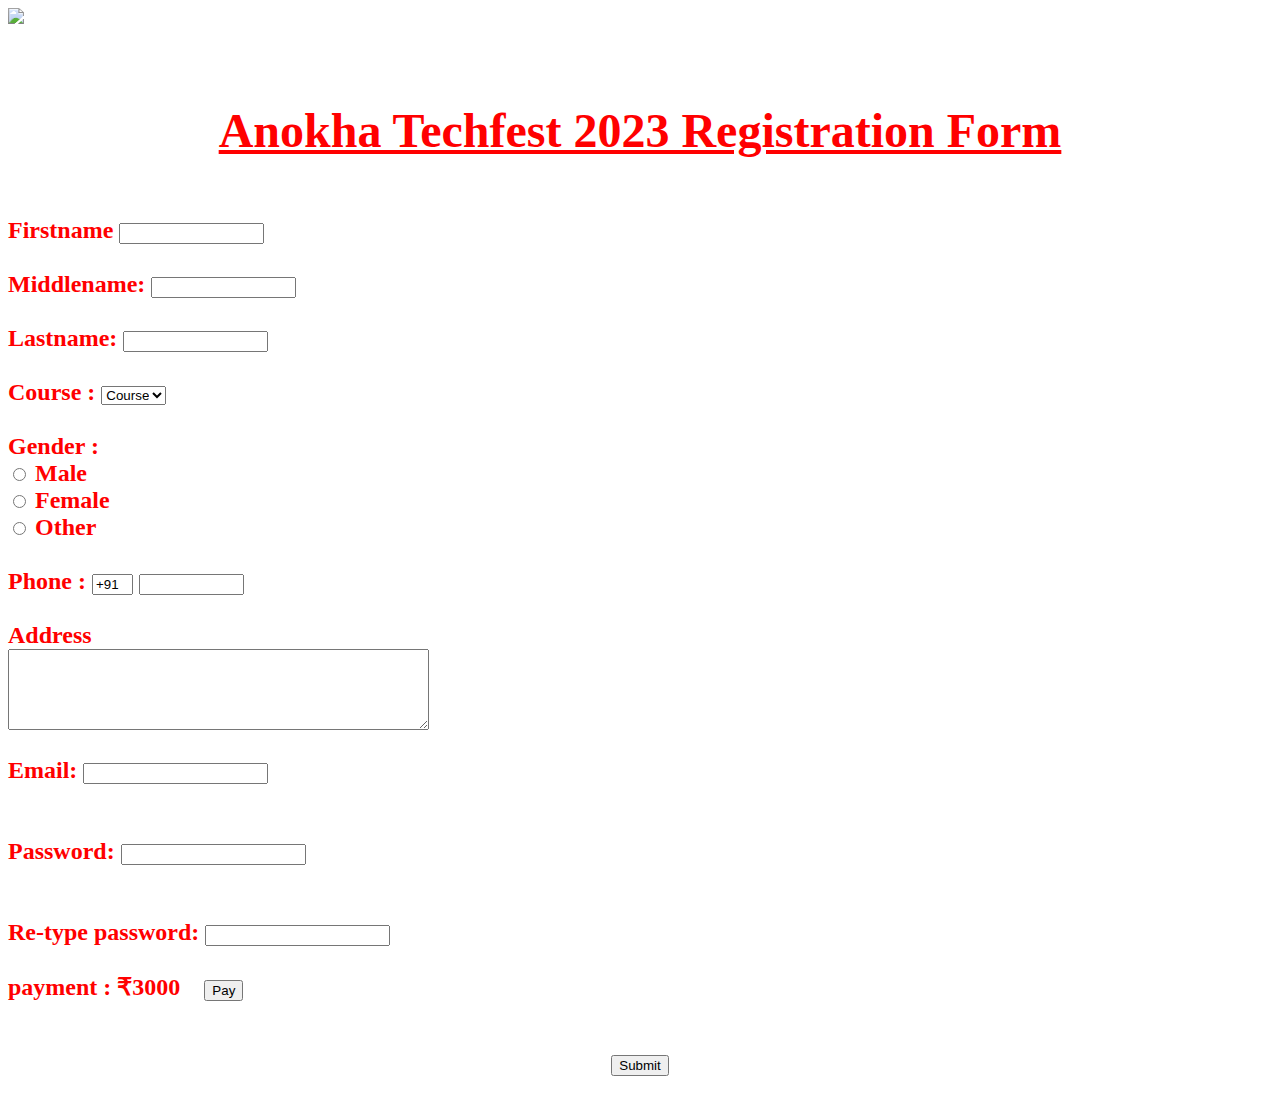
==== anokha/index.html @ 05cb998b "Anokha website" ====
<Html>  
<head>   
<title>  
Registration Page  
</title>  
</head>  
<style>
body{
background-image :url('https://cdn.aglasem.com/college/college-images/amrita-vishwa-vidyapeetham-coimbatore-campus-coimbatore_4.jpg');
background-repeat: no-repeat;
background-attachment: fixed;
background-size:cover;
}
</style>
<body>
<img src="D:/SEM-3/USER INTERFACE DESIGN/anokha/images/amrita.png">
<h2 style="color:red"><br>  
<center><h1><u>Anokha Techfest 2023 Registration Form</u></h1></center>
<br>
<form>  
  
<label> Firstname </label>         
<input type="text" name="firstname" size="15" required> <br> <br>  
<label> Middlename: </label>     
<input type="text" name="middlename" size="15" required> <br> <br>  
<label> Lastname: </label>         
<input type="text" name="lastname" size="15" required> <br> <br>  
  
<label>   
Course :  
</label>   
<select>  
<option value="Course">Course</option>  
<option value="BCA">BCA</option>  
<option value="BBA">BBA</option>  
<option value="B.Tech">B.Tech</option>  
<option value="MBA">MBA</option>  
<option value="MCA">MCA</option>  
<option value="M.Tech">M.Tech</option>  
</select>  
  
<br>  
<br>  
<label>   
Gender :  
</label><br>  
<input type="radio" name="male"/> Male <br>  
<input type="radio" name="female"/> Female <br>  
<input type="radio" name="other"/> Other  
<br>  
<br>  
  
<label>   
Phone :  
</label>  
<input type="text" name="country code"  value="+91" size="2" required>   
<input type="text" name="phone" size="10" required> <br> <br>  
Address  
<br>  
<textarea cols="50" rows="5" value="address">  
</textarea>  
<br> <br>  
Email:  
<input type="email" id="email" name="email" required> <br>    
<br> <br>  
Password:  
<input type="Password" id="pass" name="pass" required> <br>   
<br> <br>  
Re-type password:  
<input type="Password" id="repass" name="repass" required> <br><br>
<label>
payment :
</label>
₹3000&nbsp&nbsp&nbsp
<button type="submit">Pay</button>
<br><br><br><center>
 <button type="submit" onclick="window.location.href='D:/SEM-3/USER INTERFACE DESIGN/anokha/html/Login.html'">Submit</button>
</center>
</form>  
</h2></body>  
</html>
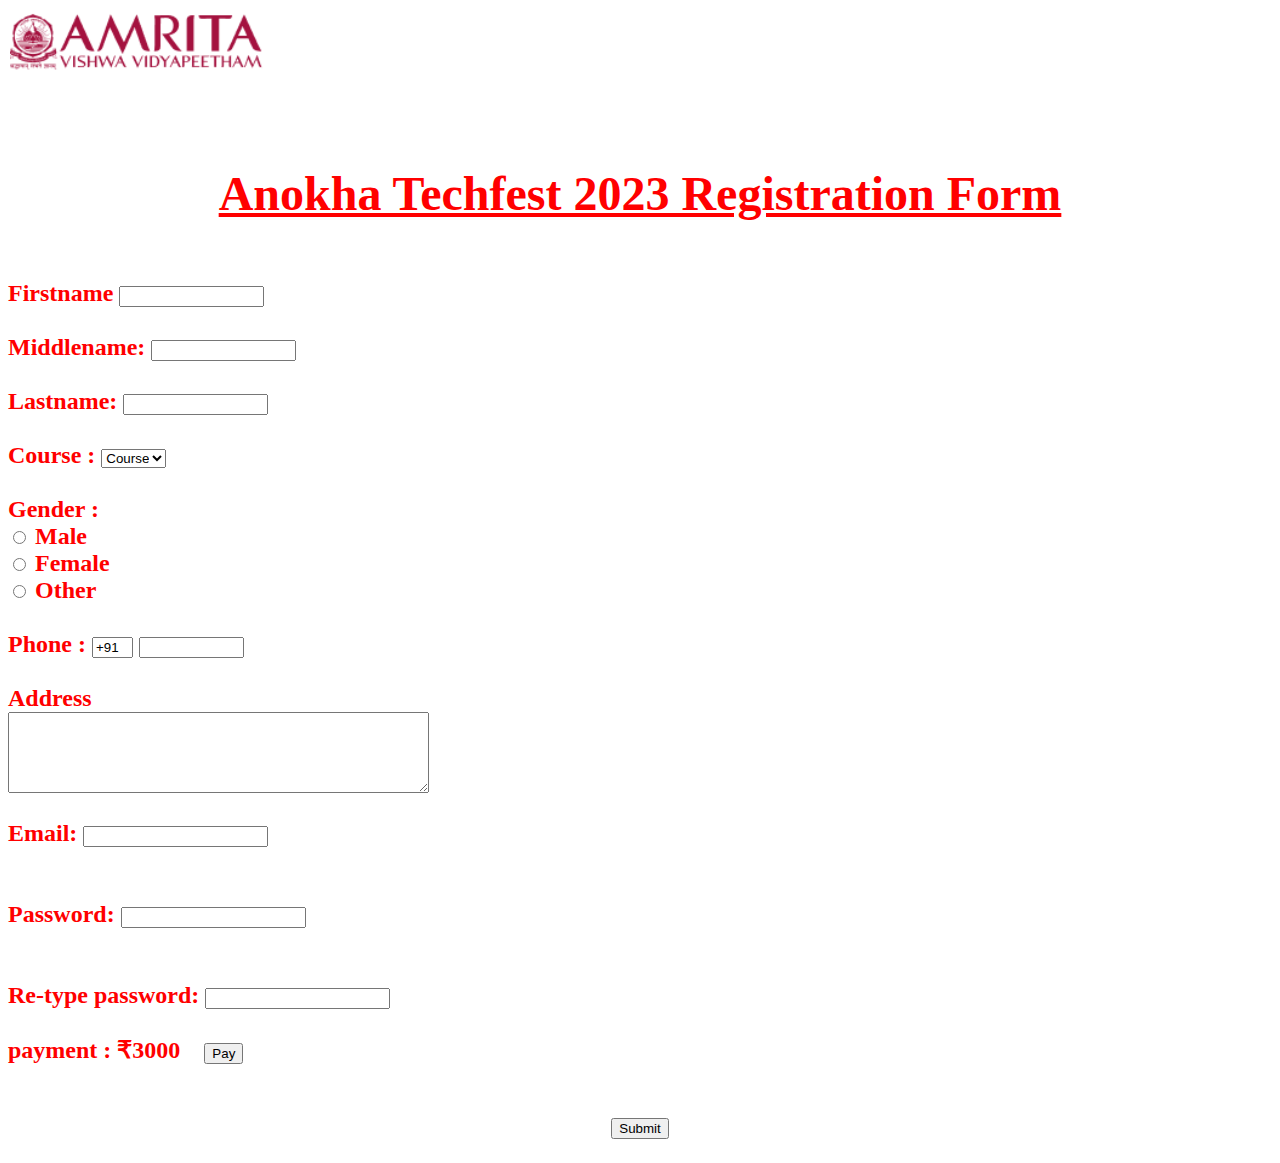
==== commit 49f2d6f2: "Update index.html" ====
--- a/anokha/index.html
+++ b/anokha/index.html
@@ -13,7 +13,7 @@
 }
 </style>
 <body>
-<img src="D:/SEM-3/USER INTERFACE DESIGN/anokha/images/amrita.png">
+<img src="../anokha/images/amrita.png">
 <h2 style="color:red"><br>  
 <center><h1><u>Anokha Techfest 2023 Registration Form</u></h1></center>
 <br>
@@ -78,4 +78,4 @@
 </center>
 </form>  
 </h2></body>  
-</html>+</html>
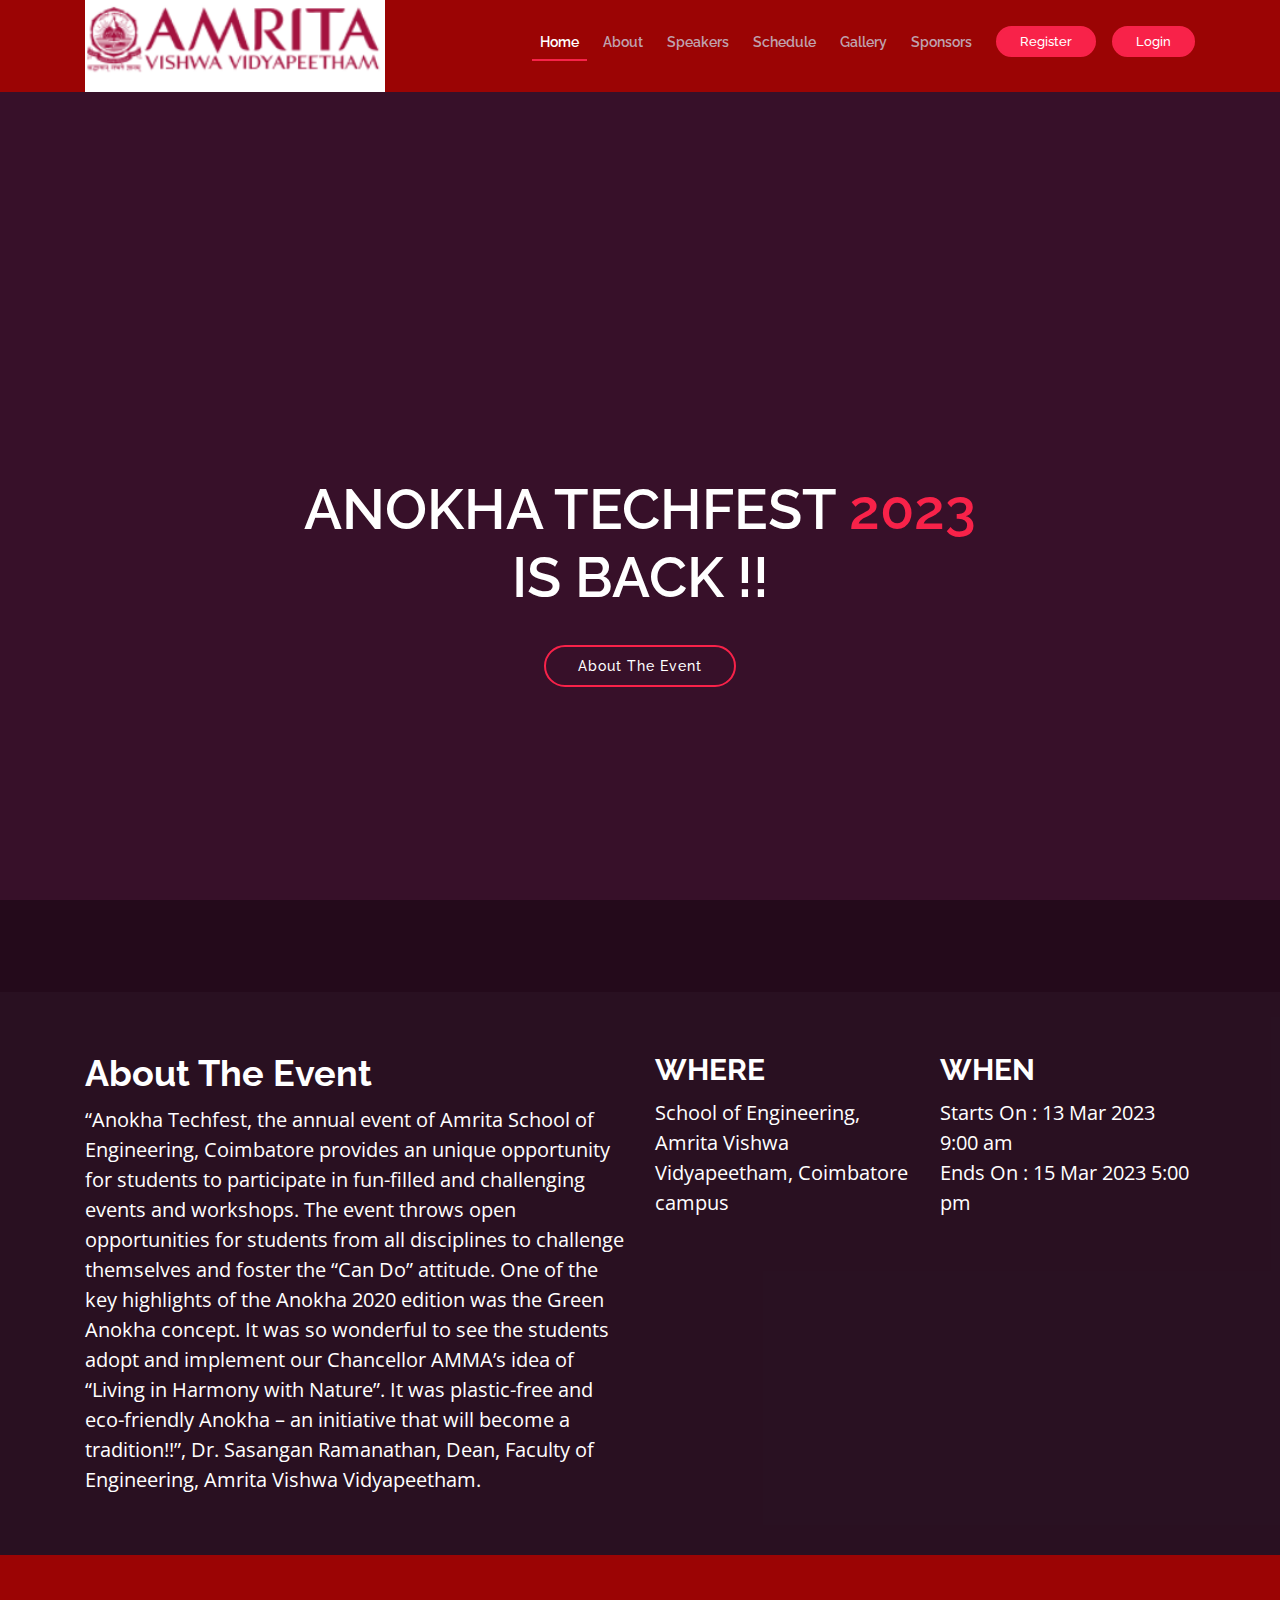
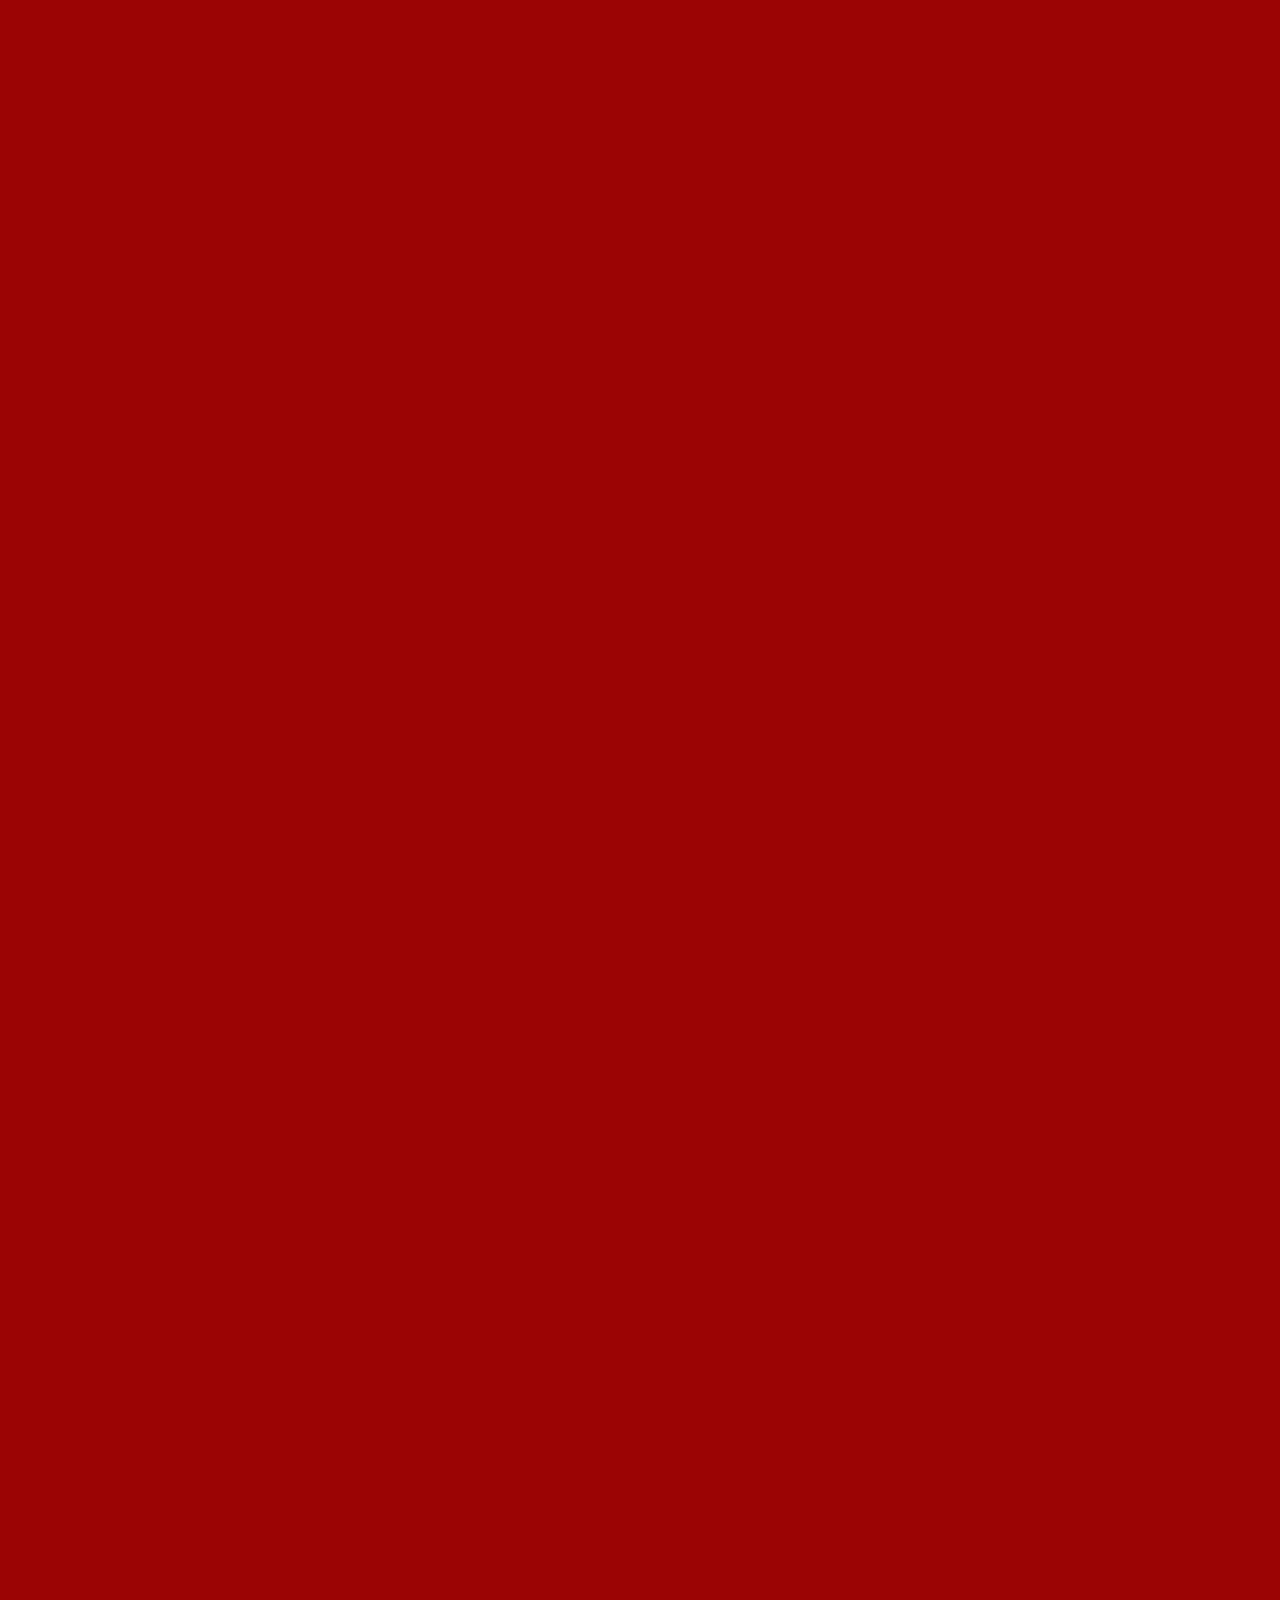
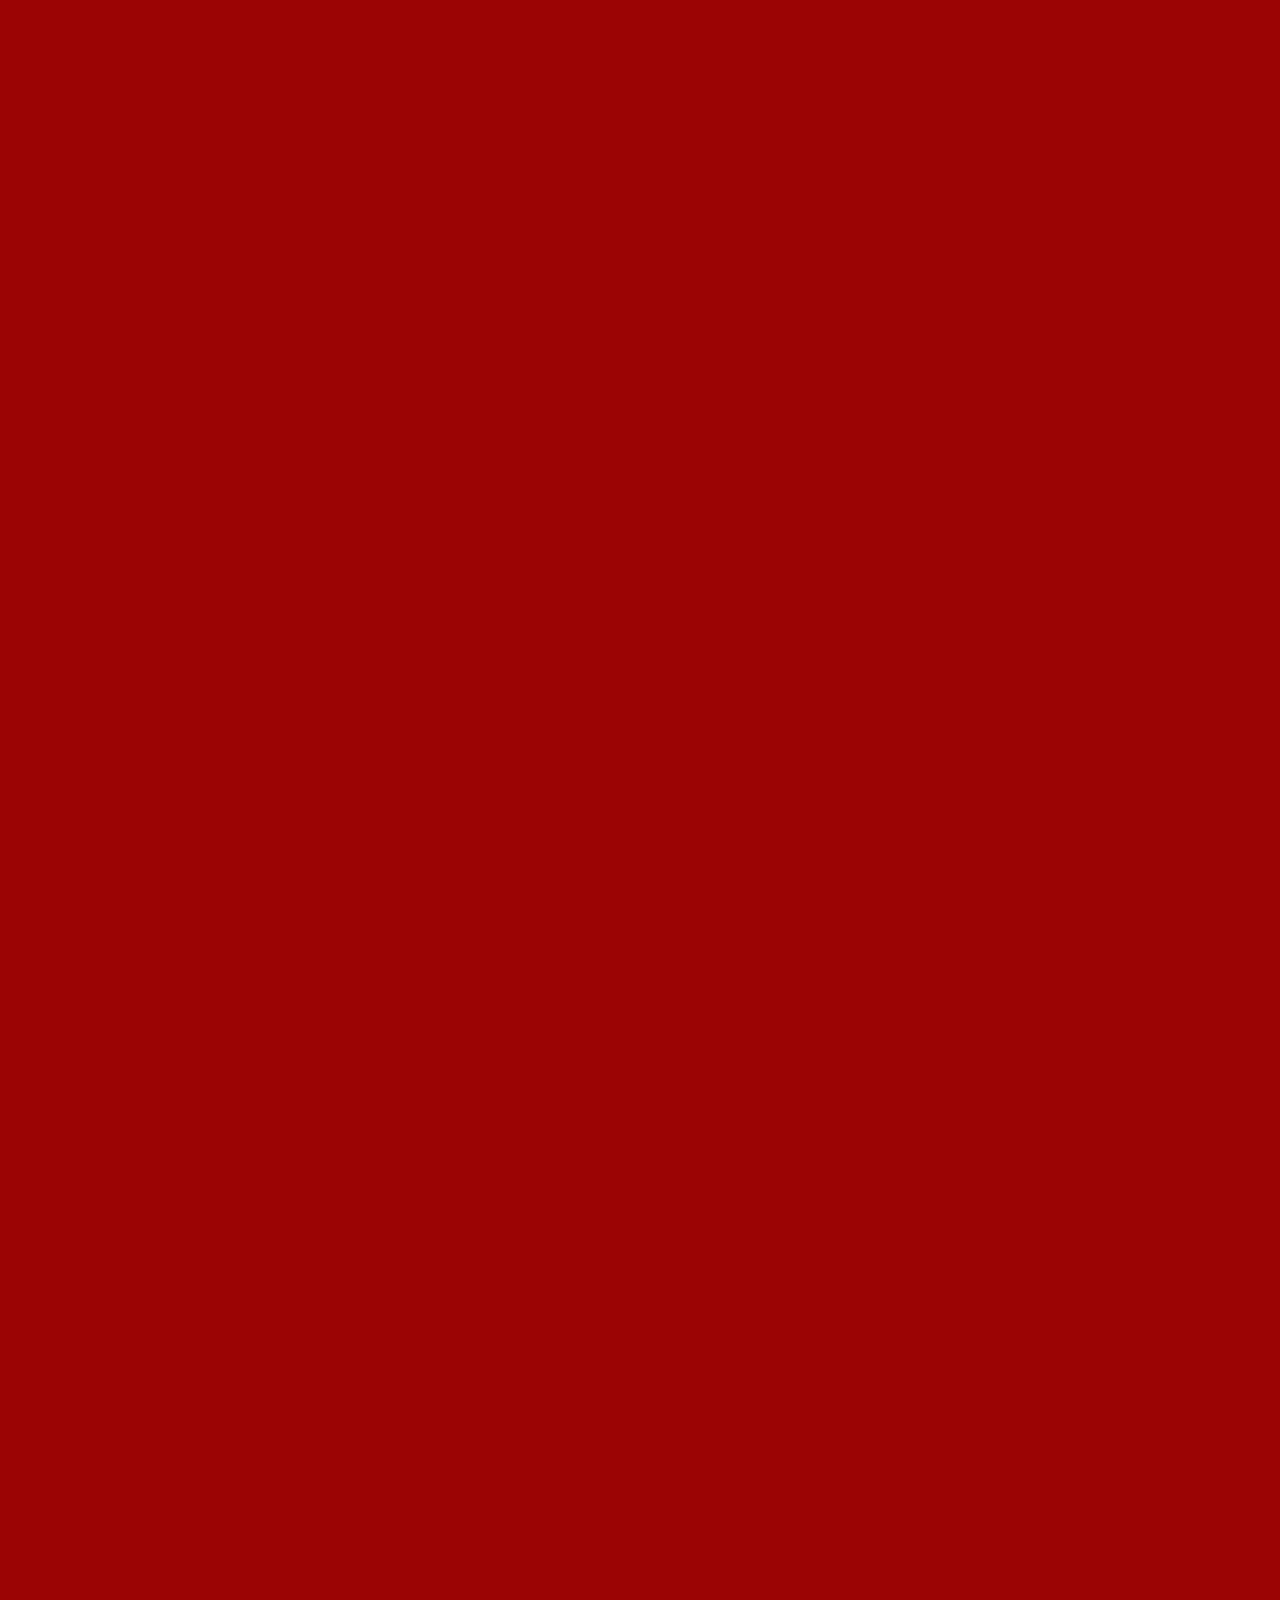
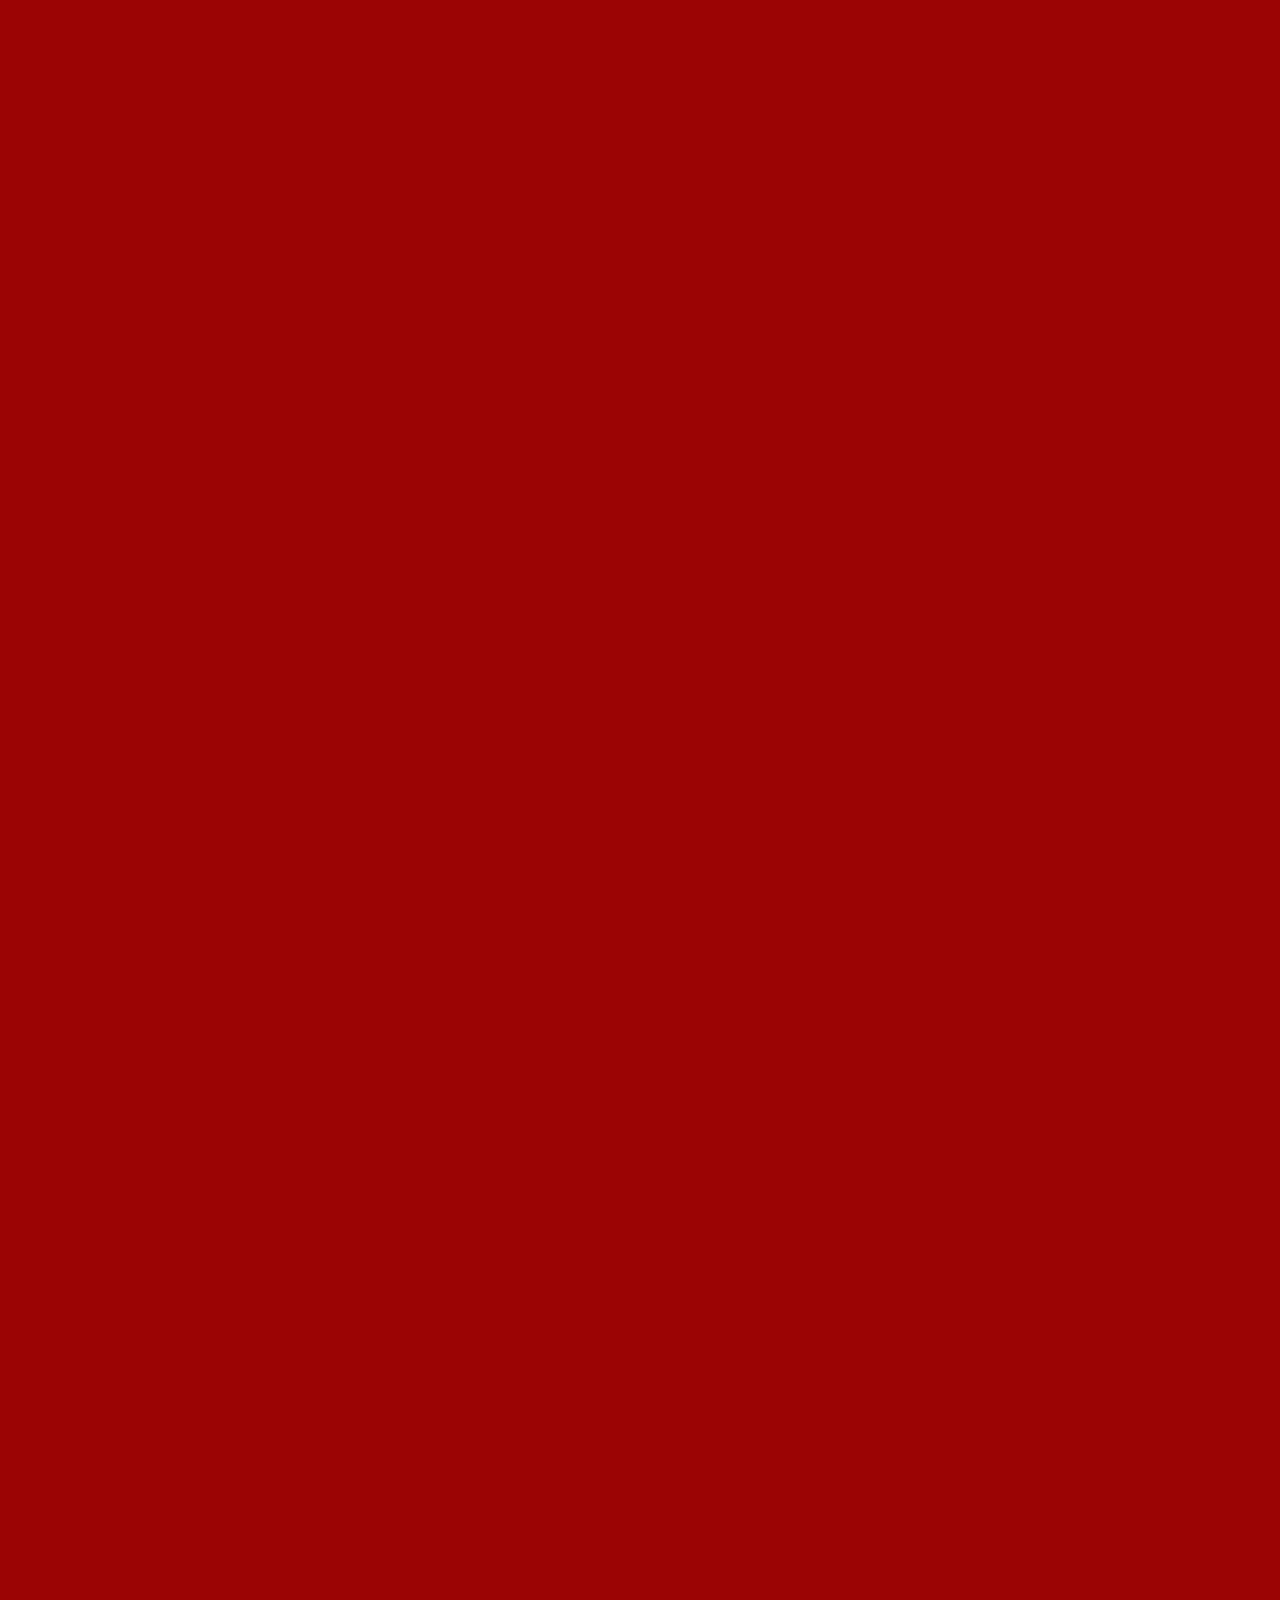
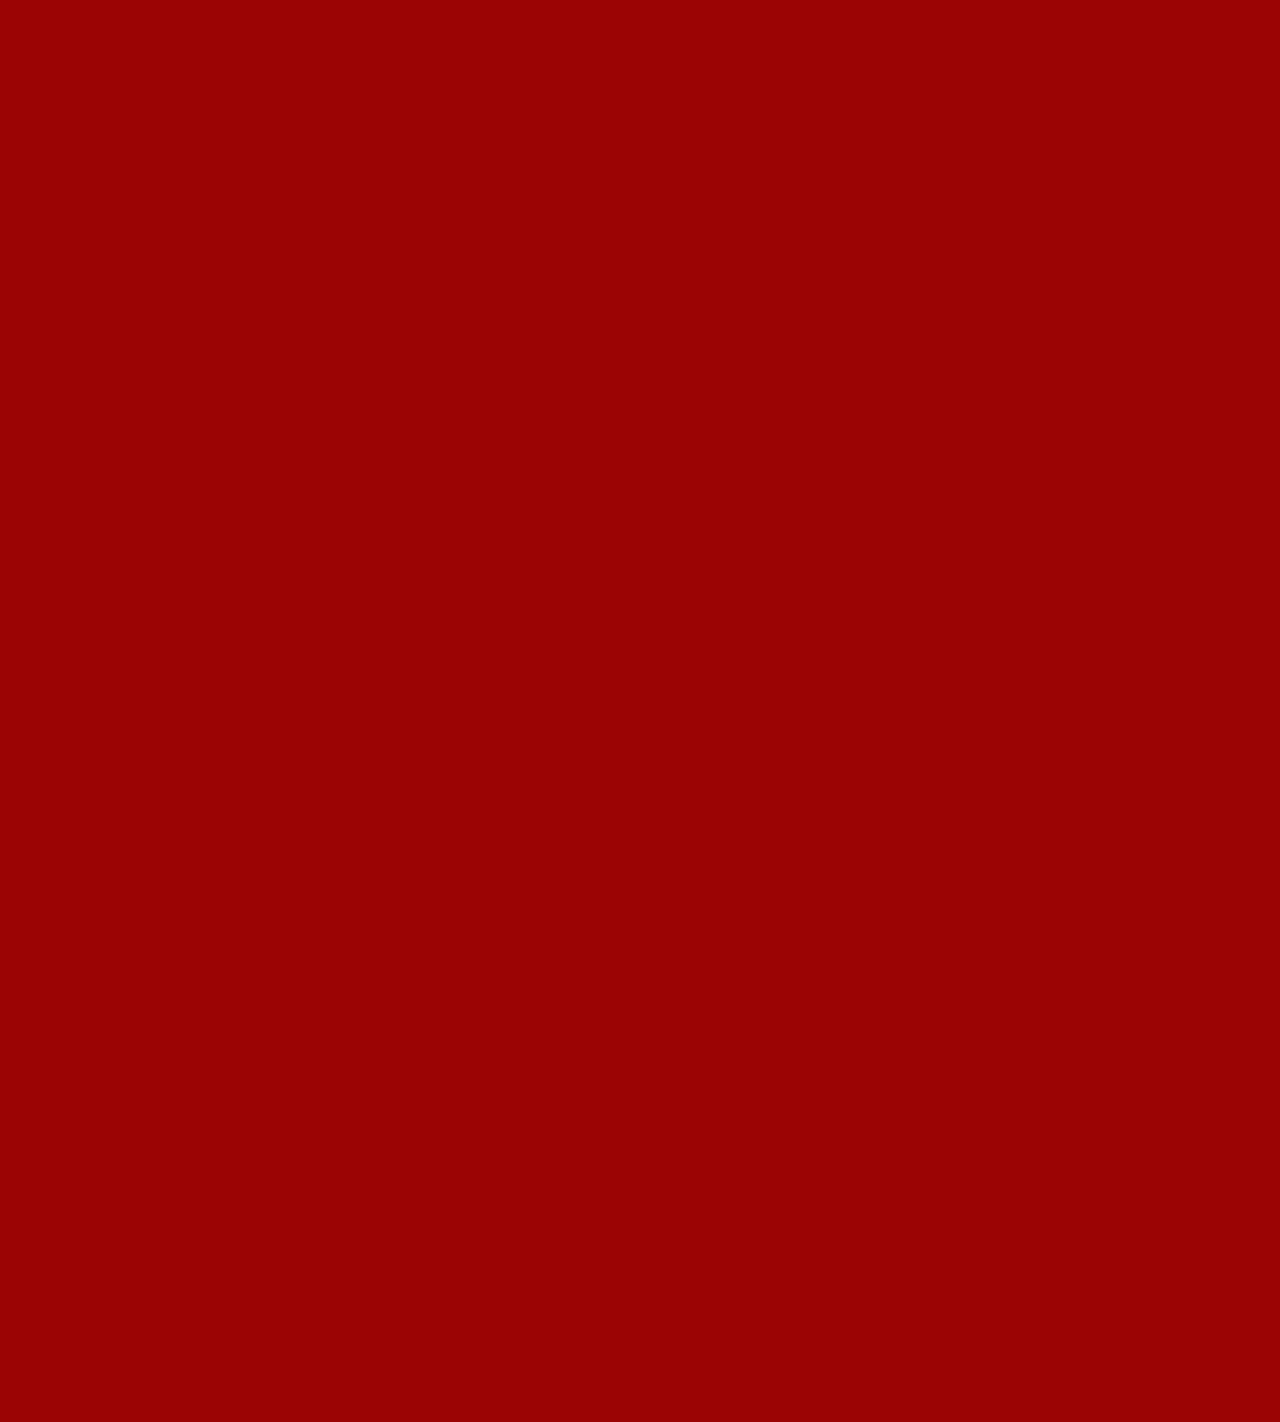
==== commit e3cdb8f6: "Add files via upload" ====
--- a/anokha/index.html
+++ b/anokha/index.html
@@ -1,81 +1,711 @@
-<Html>  
-<head>   
-<title>  
-Registration Page  
-</title>  
-</head>  
-<style>
-body{
-background-image :url('https://cdn.aglasem.com/college/college-images/amrita-vishwa-vidyapeetham-coimbatore-campus-coimbatore_4.jpg');
-background-repeat: no-repeat;
-background-attachment: fixed;
-background-size:cover;
-}
-</style>
+<!DOCTYPE html>
+<html lang="en">
+
+<head>
+  <meta charset="utf-8">
+  <title>Anokha Techfest 2023 Home</title>
+  <meta content="width=device-width, initial-scale=1.0" name="viewport">
+  <meta content="" name="keywords">
+  <meta content="" name="description">
+
+  <link href="https://th.bing.com/th/id/OIP.Ifi43vDp_MjT3cbc8LdrowAAAA?w=145&h=150&c=7&r=0&o=5&dpr=1.5&pid=1.7" rel="icon">
+  <link href="https://fonts.googleapis.com/css?family=Open+Sans:300,300i,400,400i,700,700i|Raleway:300,400,500,700,800" rel="stylesheet">
+  <link href="lib/bootstrap/css/bootstrap.min.css" rel="stylesheet">
+  <link href="lib/font-awesome/css/font-awesome.min.css" rel="stylesheet">
+  <link href="lib/animate/animate.min.css" rel="stylesheet">
+  <link href="lib/venobox/venobox.css" rel="stylesheet">
+  <link href="lib/owlcarousel/assets/owl.carousel.min.css" rel="stylesheet">
+  <link href="./css/home.css" rel="stylesheet">
+
+</head>
+
 <body>
-<img src="../anokha/images/amrita.png">
-<h2 style="color:red"><br>  
-<center><h1><u>Anokha Techfest 2023 Registration Form</u></h1></center>
-<br>
-<form>  
-  
-<label> Firstname </label>         
-<input type="text" name="firstname" size="15" required> <br> <br>  
-<label> Middlename: </label>     
-<input type="text" name="middlename" size="15" required> <br> <br>  
-<label> Lastname: </label>         
-<input type="text" name="lastname" size="15" required> <br> <br>  
-  
-<label>   
-Course :  
-</label>   
-<select>  
-<option value="Course">Course</option>  
-<option value="BCA">BCA</option>  
-<option value="BBA">BBA</option>  
-<option value="B.Tech">B.Tech</option>  
-<option value="MBA">MBA</option>  
-<option value="MCA">MCA</option>  
-<option value="M.Tech">M.Tech</option>  
-</select>  
-  
-<br>  
-<br>  
-<label>   
-Gender :  
-</label><br>  
-<input type="radio" name="male"/> Male <br>  
-<input type="radio" name="female"/> Female <br>  
-<input type="radio" name="other"/> Other  
-<br>  
-<br>  
-  
-<label>   
-Phone :  
-</label>  
-<input type="text" name="country code"  value="+91" size="2" required>   
-<input type="text" name="phone" size="10" required> <br> <br>  
-Address  
-<br>  
-<textarea cols="50" rows="5" value="address">  
-</textarea>  
-<br> <br>  
-Email:  
-<input type="email" id="email" name="email" required> <br>    
-<br> <br>  
-Password:  
-<input type="Password" id="pass" name="pass" required> <br>   
-<br> <br>  
-Re-type password:  
-<input type="Password" id="repass" name="repass" required> <br><br>
-<label>
-payment :
-</label>
-₹3000&nbsp&nbsp&nbsp
-<button type="submit">Pay</button>
-<br><br><br><center>
- <button type="submit" onclick="window.location.href='D:/SEM-3/USER INTERFACE DESIGN/anokha/html/Login.html'">Submit</button>
-</center>
-</form>  
-</h2></body>  
+	<header id="header">
+		<div class="container">
+
+			<div id="logo" class="pull-left">
+				<a href="#intro" class="scrollto"><img src="../Anokha%202023/img/amrita.png" width="300px"></a>
+			 </div>
+			<img href="https://dt19wmazj2dns.cloudfront.net/wp-content/themes/amrita/images/logo-colored.svg"><br>
+			<nav id="nav-menu-container">
+				<ul class="nav-menu">
+				  <li class="menu-active"><a href="#intro">Home</a></li>
+				  <li><a href="#about">About</a></li>
+				  <li><a href="#speakers">Speakers</a></li>
+				  <li><a href="#schedule">Schedule</a></li>
+				  <li><a href="#gallery">Gallery</a></li>
+				  <li><a href="#supporters">Sponsors</a></li>
+				  <li class="buy-tickets"><a href="#register">Register</a></li>
+				  <li class="buy-tickets"><a href="../Anokha%202023/html/login.html">Login</a></li>
+				</ul>
+			</nav>
+		</div>
+	</header>
+		 
+	<section id="intro">
+		<div class="intro-container wow fadeIn">
+			<h1 class="mb-4 pb-0">Anokha Techfest  <span>2023</span><br>is back !!</h1>
+			<a href="#about" class="about-btn scrollto">About The Event</a>
+		</div>
+	</section>
+		  
+    <section id="about">
+		<div class="container">
+			<div class="row">
+				<div class="col-lg-6">
+					<h2>About The Event</h2>
+					<p>“Anokha Techfest, the annual event of Amrita School of Engineering, Coimbatore provides 
+					an unique opportunity for students to participate in fun-filled and challenging events and 
+					workshops. The event throws open opportunities for students from all disciplines to 
+					challenge themselves and foster the “Can Do” attitude. One of the key highlights of the 
+					Anokha 2020 edition was the Green Anokha concept. It was so wonderful to see the students adopt 
+					and implement our Chancellor AMMA’s idea of “Living in Harmony with Nature”. It was plastic-free 
+					and eco-friendly Anokha – an initiative that will become a tradition!!”, Dr. Sasangan Ramanathan,
+					Dean, Faculty of Engineering, Amrita Vishwa Vidyapeetham.</p>
+				</div>
+				<div class="col-lg-3">
+					<h3>Where</h3>
+					<p>School of Engineering, Amrita Vishwa Vidyapeetham, Coimbatore campus</p>
+				</div>
+			<div class="col-lg-3">
+				<h3>When</h3>
+				<p>Starts On : 13 Mar 2023 9:00 am<br>
+				Ends On : 15 Mar 2023 5:00 pm</p>
+			</div>
+			</div>
+		</div>
+    </section>
+
+    <section id="speakers" class="wow fadeInUp">
+      <div class="container">
+        <div class="section-header">
+          <h2>Event Speakers</h2>
+          <p>Here are some of our speakers</p>
+        </div>
+
+        <div class="row">
+          <div class="col-lg-4 col-md-6">
+            <div class="speaker">
+              <img src="https://wikibio.in/wp-content/uploads/2022/11/Mata-Amritanandamayi-Devi.jpg" style="width:400px; height:400px" class="img-fluid">
+              <div class="details">
+                <h3>Mata Amritanandamayi Devi</h3>
+                <p>Chancellor ,Amrita Vishwa Vidyapeetham</p>
+              </div>
+            </div>
+          </div>
+          <div class="col-lg-4 col-md-6">
+            <div class="speaker">
+              <img src="https://www.amma.org.sg/wp-content/uploads/2019/11/Swamiji-236x300.jpg" style="width:400px; height:400px" class="img-fluid">
+              <div class="details">
+                <h3>Swami Amritaswarupananda Puri</h3>
+                <p>President</p>
+              </div>
+            </div>
+          </div>
+          <div class="col-lg-4 col-md-6">
+            <div class="speaker">
+              <img src="[data-uri]" style="width:400px; height:400px" class="img-fluid">
+              <div class="details">
+                <h3>Sreevalsan M</h3>
+                <p>Director<p>
+              </div>
+            </div>
+          </div>
+          <div class="col-lg-4 col-md-6">
+            <div class="speaker">
+              <img src="https://pbs.twimg.com/profile_images/937911502241087488/mHQ9fYC__400x400.jpg" style="width:400px; height:400px" class="img-fluid">
+              <div class="details">
+                <h3>Dhanush Natarajan</h3>
+                <p>Director, Orange Films</p>
+              </div>
+            </div>
+          </div>
+		  <div class="col-lg-4 col-md-6">
+            <div class="speaker">
+              <img src="https://ik.imagekit.io/j83rchiauw/tring/tr:w-350,h-350,f-auto,fo-auto,q-100,e-sharpen/202106041929_b7J5VjCNcnCBVxk5.jpeg" style="width:400px; height:400px" class="img-fluid">
+              <div class="details">
+                <h3>Murali Vijayakumar</h3>
+                <p>3-time Winner for Mr.Tamil Nadu</p>
+              </div>
+            </div>
+          </div>
+		  <div class="col-lg-4 col-md-6">
+            <div class="speaker">
+              <img src="https://encrypted-tbn0.gstatic.com/images?q=tbn:ANd9GcTsLcLJIEbxJLLgEI_3JNrw_Asu3UepZZrkyw&usqp=CAU" style="width:400px; height:400px" class="img-fluid">
+              <div class="details">
+                <h3>Sivakumar Palaniappan</h3>
+                <p>Founder and Director of Thinkfluence Global</p>
+              </div>
+            </div>
+          </div>
+		  <div class="col-lg-4 col-md-6">
+            <div class="speaker">
+              <img src="https://encrypted-tbn0.gstatic.com/images?q=tbn:ANd9GcS4XFdy1lEUxfq2C5i75InppOzJhqL4lmJdDg&usqp=CAU" style="width:400px; height:400px" class="img-fluid">
+              <div class="details">
+                <h3>Amrita Samant</h3>
+                <p>Founder of Mommy Shots</p>
+              </div>
+            </div>
+          </div>
+		<div class="col-lg-4 col-md-6">
+            <div class="speaker">
+              <img src="[data-uri]" style="width:400px; height:400px" class="img-fluid">
+              <div class="details">
+                <h3>Badhri Narayanan Sheshadri</h3>
+                <p>Founder of Motta Maadi Music</p>
+              </div>
+            </div>
+        </div>
+      </div>
+	  
+	  <div class="section-header">
+          <h2>And many more...</h2>
+	  </div>
+
+    </section>
+
+    <!--==========================
+      Schedule Section
+    ============================-->
+    <section id="schedule" class="section-with-bg">
+      <div class="container wow fadeInUp">
+        <div class="section-header">
+          <h2>Event Schedule</h2>
+          <p>Here is our event schedule</p>
+        </div>
+
+        <ul class="nav nav-tabs" role="tablist">
+          <li class="nav-item">
+            <a class="nav-link active" href="#day-1" role="tab" data-toggle="tab">Day 1</a>
+          </li>
+          <li class="nav-item">
+            <a class="nav-link" href="#day-2" role="tab" data-toggle="tab">Day 2</a>
+          </li>
+          <li class="nav-item">
+            <a class="nav-link" href="#day-3" role="tab" data-toggle="tab">Day 3</a>
+          </li>
+        </ul>
+
+        <h3 class="sub-heading">Join us to withness the stage of Skilled Speakers and Best Events & Workshops</h3>
+
+        <div class="tab-content row justify-content-center">
+
+          <!-- Schdule Day 1 -->
+          <div role="tabpanel" class="col-lg-9 tab-pane fade show active" id="day-1">
+
+            <div class="row schedule-item">
+              <div class="col-md-2"><time>10:00 AM</time></div>
+              <div class="col-md-10">
+                <h4>Mata-Amritanandamayi-Devi</h4>
+                <p>A word from the Chancellor</p>
+              </div>
+            </div>
+
+            <div class="row schedule-item">
+              <div class="col-md-2"><time>10:30 AM</time></div>
+              <div class="col-md-10">
+                <h4>Swami Amritaswarupananda Puri</h4>
+                <p>The start to the Tech Fest</p>
+              </div>
+            </div>
+
+            <div class="row schedule-item">
+              <div class="col-md-2"><time>11:00 AM</time></div>
+              <div class="col-md-10">
+                <h4>Sreevalsan M</span></h4>
+                <p>A talk from the Dean</p>
+              </div>
+            </div>
+
+            <div class="row schedule-item">
+              <div class="col-md-2"><time>11:30 PM</time></div>
+              <div class="col-md-10">
+                <h4>Dhanush Natarajan</h4>
+                <p>About the Ongoing trends in the Industry</p>
+              </div>
+            </div>
+
+            <div class="row schedule-item">
+              <div class="col-md-2"><time>02:00 PM</time></div>
+              <div class="col-md-10">
+                <h4>Sivakumar Palaniappan</span></h4>
+                <p>Speech regarding the Leadership Mindsets</p>
+              </div>
+            </div>
+
+            <div class="row schedule-item">
+              <div class="col-md-2"><time>03:00 PM</time></div>
+              <div class="col-md-10">
+                <h4>Amrita Samant</h4>
+                <p>About the Industry</p>
+              </div>
+            </div>
+			<div class="row schedule-item">
+              <div class="col-md-2"><time>04:00 PM</time></div>
+              <div class="col-md-10">
+                <h4>Badhri Narayanan Sheshadri</h4>
+                <p>About his Journey</p>
+              </div>
+            </div>
+          </div>
+          <!-- End Schdule Day 1 -->
+
+          <!-- Schdule Day 2 -->
+          <div role="tabpanel" class="col-lg-9  tab-pane fade" id="day-2">
+
+            <div class="row schedule-item">
+              <div class="col-md-2"><time>10:00 AM</time></div>
+              <div class="col-md-10">
+                <h4>Murali Vijayakumar</h4>
+                <p>Motivation from the hardwork ups and downs he had in his journey</p>
+              </div>
+            </div>
+
+            <div class="row schedule-item">
+              <div class="col-md-2"><time>11:00 AM</time></div>
+              <div class="col-md-10">
+                <h4>Code Wars, Hydropowered Rocket, Aerocar</h4>
+                <p>Events from CSE, Aerospace and EEE</p>
+              </div>
+            </div>
+
+            <div class="row schedule-item">
+              <div class="col-md-2"><time>12:00 AM</time></div>
+              <div class="col-md-10">
+                <h4>Poly Code Glot, Paper WIngs, Forking</h4>
+                <p>Events from CSE, Aerospace and EEE</p>
+              </div>
+            </div>
+
+            <div class="row schedule-item">
+              <div class="col-md-2"><time>02:00 PM</time></div>
+              <div class="col-md-10">
+                <h4>Figure em all, Rocket Science Quiz, Robosoccer</span></h4>
+                <p>Events from CSE, Aerospace and EEE</p>
+              </div>
+            </div>
+
+            <div class="row schedule-item">
+              <div class="col-md-2"><time>03:00 PM</time></div>
+              <div class="col-md-10">
+                <h4>CTF (Capture The Flag)</span></h4>
+                <p>Event from the Booming Branch Cyber Security</p>
+              </div>
+            </div>
+
+            <div class="row schedule-item">
+              <div class="col-md-2"><time>04:00 PM</time></div>
+              <div class="col-md-10">
+                <h4>Six Seige (Gaming), Robowars 3.0, Mechunt</h4>
+                <p>Events from CSE, ECE and Mechanical</p>
+              </div>
+            </div>
+
+          </div>
+          <!-- End Schdule Day 2 -->
+
+          <!-- Schdule Day 3 -->
+          <div role="tabpanel" class="col-lg-9  tab-pane fade" id="day-3">
+
+            <div class="row schedule-item">
+              <div class="col-md-2"><time>10:00 AM</time></div>
+              <div class="col-md-10">
+                <h4>FIFA (Gaming), Death Race, Auto Quiz</span></h4>
+                <p>Events from CSE, ECE and Mechanical</p>
+              </div>
+            </div>
+
+            <div class="row schedule-item">
+              <div class="col-md-2"><time>11:00 AM</time></div>
+              <div class="col-md-10">
+                <h4>Ci!?cuits, Design Consortium, Get Engineered!</h4>
+                <p>Events from ECE, Mechanical and Chemical</p>
+              </div>
+            </div>
+
+            <div class="row schedule-item">
+              <div class="col-md-2"><time>12:00 AM</time></div>
+              <div class="col-md-10">
+                <h4>Arduino you know?, Mech Taboo, Chemipher</h4>
+                <p>Events from ECE, Mechanical and Chemical</p>
+              </div>
+            </div>
+
+            <div class="row schedule-item">
+              <div class="col-md-2"><time>02:00 PM</time></div>
+              <div class="col-md-10">
+                <h4>AARC (Amrita Autonomous Robot Challenge), Dot Party, Tressure Hunt Event</span></h4>
+                <p>Events from ECE, Chemical and Civil</p>
+              </div>
+            </div>
+
+            <div class="row schedule-item">
+              <div class="col-md-2"><time>03:00 PM</time></div>
+              <div class="col-md-10">
+                <h4>AI ADEPT, Talks about the branch, Master of Circuits</h4>
+                <p>Events from CSE, Aerospace and EEE</p>
+              </div>
+            </div>
+
+            <div class="row schedule-item">
+              <div class="col-md-2"><time>04:00 PM</time></div>
+              <div class="col-md-10">
+                <h4>CADD Scamper, 360 Outline (Surveying Event), Fashion photography workshop</h4>
+                <p>Events from Civil and Mass Communication</p>
+              </div>
+            </div>
+
+          </div>
+        </div>
+      </div>
+
+    </section>
+
+    <!--==========================
+      Gallery Section
+    ============================-->
+    <section id="gallery" class="wow fadeInUp">
+
+      <div class="container">
+        <div class="section-header">
+          <h2>Gallery</h2>
+          <p>Check out our Gallery from Past Techfests</p>
+        </div>
+      </div>
+
+      <div class="owl-carousel gallery-carousel">
+        <a href="img/gallery1/1.jpg" class="venobox" data-gall="gallery-carousel"><img src="img/gallery1/1.jpg" style="height:280px" alt=""></a>
+        <a href="img/gallery1/2.jpg" class="venobox" data-gall="gallery-carousel"><img src="img/gallery1/2.jpg" style="height:280px" alt=""></a>
+        <a href="img/gallery1/3.jpg" class="venobox" data-gall="gallery-carousel"><img src="img/gallery1/3.jpg" style="height:280px" alt=""></a>
+        <a href="img/gallery1/4.jpg" class="venobox" data-gall="gallery-carousel"><img src="img/gallery1/4.jpg" style="height:280px" alt=""></a>
+        <a href="img/gallery1/5.jpg" class="venobox" data-gall="gallery-carousel"><img src="img/gallery1/5.jpg" style="height:280px" alt=""></a>
+        <a href="img/gallery1/6.jpg" class="venobox" data-gall="gallery-carousel"><img src="img/gallery1/6.jpg" style="height:280px" alt=""></a>
+      </div>
+	  
+	  <br><br>
+	  
+	  <div class="container-fluid venue-gallery-container">
+        <div class="row no-gutters">
+
+          <div class="col-lg-3 col-md-4">
+            <div class="venue-gallery">
+              <a href="img/gallery/1.jpg" class="venobox" data-gall="venue-gallery">
+                <img src="img/gallery/1.jpg" style="height:240px" alt="" class="img-fluid">
+              </a>
+            </div>
+          </div>
+
+          <div class="col-lg-3 col-md-4">
+            <div class="venue-gallery">
+              <a href="img/gallery/2.jpg" class="venobox" data-gall="venue-gallery">
+                <img src="img/gallery/2.jpg" style="height:240px" alt="" class="img-fluid">
+              </a>
+            </div>
+          </div>
+
+          <div class="col-lg-3 col-md-4">
+            <div class="venue-gallery">
+              <a href="img/gallery/3.jpg" class="venobox" data-gall="venue-gallery">
+                <img src="img/gallery/3.jpg" style="height:240px" alt="" class="img-fluid">
+              </a>
+            </div>
+          </div>
+
+          <div class="col-lg-3 col-md-4">
+            <div class="venue-gallery">
+              <a href="img/gallery/4.jpg" class="venobox" data-gall="venue-gallery">
+                <img src="img/gallery/4.jpg" style="height:240px" alt="" class="img-fluid">
+              </a>
+            </div>
+          </div>
+
+          <div class="col-lg-3 col-md-4">
+            <div class="venue-gallery">
+              <a href="img/gallery/5.jpg" class="venobox" data-gall="venue-gallery">
+                <img src="img/gallery/5.jpg" style="height:285px" alt="" class="img-fluid">
+              </a>
+            </div>
+          </div>
+
+          <div class="col-lg-3 col-md-4">
+            <div class="venue-gallery">
+              <a href="img/gallery/6.jpg" class="venobox" data-gall="venue-gallery">
+                <img src="img/gallery/6.jpg" style="height:285px" alt="" class="img-fluid">
+              </a>
+            </div>
+          </div>
+
+          <div class="col-lg-3 col-md-4">
+            <div class="venue-gallery">
+              <a href="img/gallery/7.jpg" class="venobox" data-gall="venue-gallery">
+                <img src="img/gallery/7.jpg" style="height:285px" alt="" class="img-fluid">
+              </a>
+            </div>
+          </div>
+
+          <div class="col-lg-3 col-md-4">
+            <div class="venue-gallery">
+              <a href="img/gallery/8.jpg" class="venobox" data-gall="venue-gallery">
+                <img src="img/gallery/8.jpg" style="height:285px" alt="" class="img-fluid">
+              </a>
+            </div>
+          </div>
+		  
+		  <div class="col-lg-3 col-md-4">
+            <div class="venue-gallery">
+              <a href="img/gallery/9.jpg" class="venobox" data-gall="venue-gallery">
+                <img src="img/gallery/9.jpg" style="height:425px" alt="" class="img-fluid">
+              </a>
+            </div>
+          </div>
+		  
+		  <div class="col-lg-3 col-md-4">
+            <div class="venue-gallery">
+              <a href="img/gallery/10.jpg" class="venobox" data-gall="venue-gallery">
+                <img src="img/gallery/10.jpg" style="height:425px" alt="" class="img-fluid">
+              </a>
+            </div>
+          </div>
+		  
+		  <div class="col-lg-3 col-md-4">
+            <div class="venue-gallery">
+              <a href="img/gallery/11.jpg" class="venobox" data-gall="venue-gallery">
+                <img src="img/gallery/11.jpg" style="height:425px" alt="" class="img-fluid">
+              </a>
+            </div>
+          </div>
+		  
+		  <div class="col-lg-3 col-md-4">
+            <div class="venue-gallery">
+              <a href="img/gallery/12.jpg" class="venobox" data-gall="venue-gallery">
+                <img src="img/gallery/12.jpg" style="height:425px" alt="" class="img-fluid">
+              </a>
+            </div>
+          </div>
+		  
+		  <div class="col-lg-3 col-md-4">
+            <div class="venue-gallery">
+              <a href="img/gallery/13.jpg" class="venobox" data-gall="venue-gallery">
+                <img src="img/gallery/13.jpg" style="height:306px" alt="" class="img-fluid">
+              </a>
+            </div>
+          </div>
+		  
+		  <div class="col-lg-3 col-md-4">
+            <div class="venue-gallery">
+              <a href="img/gallery/14.jpg" class="venobox" data-gall="venue-gallery">
+                <img src="img/gallery/14.jpg" style="height:306px" alt="" class="img-fluid">
+              </a>
+            </div>
+          </div>
+		  
+		  <div class="col-lg-3 col-md-4">
+            <div class="venue-gallery">
+              <a href="img/gallery/15.jpg" class="venobox" data-gall="venue-gallery">
+                <img src="img/gallery/15.jpg" style="height:306px" alt="" class="img-fluid">
+              </a>
+            </div>
+          </div>
+		  
+		  <div class="col-lg-3 col-md-4">
+            <div class="venue-gallery">
+              <a href="img/gallery/16.jpg" class="venobox" data-gall="venue-gallery">
+                <img src="img/gallery/16.jpg" style="height:306px" alt="" class="img-fluid">
+              </a>
+            </div>
+          </div>
+		  
+		  <div class="col-lg-3 col-md-4">
+            <div class="venue-gallery">
+              <a href="img/gallery/17.jpg" class="venobox" data-gall="venue-gallery">
+                <img src="img/gallery/17.jpg" style="height:328px" alt="" class="img-fluid">
+              </a>
+            </div>
+          </div>
+		  
+		  <div class="col-lg-3 col-md-4">
+            <div class="venue-gallery">
+              <a href="img/gallery/18.jpg" class="venobox" data-gall="venue-gallery">
+                <img src="img/gallery/18.jpg" style="height:328px" alt="" class="img-fluid">
+              </a>
+            </div>
+          </div>
+		  
+		  <div class="col-lg-3 col-md-4">
+            <div class="venue-gallery">
+              <a href="img/gallery/19.jpg" class="venobox" data-gall="venue-gallery">
+                <img src="img/gallery/19.jpg" style="height:328px" alt="" class="img-fluid">
+              </a>
+            </div>
+          </div>			
+        </div>
+      </div>
+
+    </section>
+
+    <!--==========================
+      Sponsors Section
+    ============================-->
+    <section id="supporters" class="section-with-bg wow fadeInUp">
+
+      <div class="container">
+        <div class="section-header">
+          <h2>Sponsors</h2>
+        </div>
+
+        <div class="row no-gutters supporters-wrap clearfix">
+
+          <div class="col-lg-3 col-md-4 col-xs-6">
+            <div class="supporter-logo">
+              <img src="[data-uri]" class="img-fluid" alt="">
+            </div>
+          </div>
+          
+          <div class="col-lg-3 col-md-4 col-xs-6">
+            <div class="supporter-logo">
+              <img src="[data-uri]" style="height:120px" class="img-fluid" alt="">
+            </div>
+          </div>
+        
+          <div class="col-lg-3 col-md-4 col-xs-6">
+            <div class="supporter-logo">
+              <img src="https://encrypted-tbn0.gstatic.com/images?q=tbn:ANd9GcRDKK5oc3zuDd8b1_4MObzhuHog0E96MToPwbkEt134rK1ptWT0vULWfHGEZVV7RE-WxwA&usqp=CAU" style="height:120px" class="img-fluid" alt="">
+            </div>
+          </div>
+          
+          <div class="col-lg-3 col-md-4 col-xs-6">
+            <div class="supporter-logo">
+              <img src="https://encrypted-tbn0.gstatic.com/images?q=tbn:ANd9GcTYKjpIrP7QECBnKpV9r65P3817F2qwM5xWpw&usqp=CAU" style="height:120px" class="img-fluid" alt="">
+            </div>
+          </div>
+          
+          <div class="col-lg-3 col-md-4 col-xs-6">
+            <div class="supporter-logo">
+              <img src="[data-uri]" style="width:120px" class="img-fluid" alt="">
+            </div>
+          </div>
+        
+          <div class="col-lg-3 col-md-4 col-xs-6">
+            <div class="supporter-logo">
+              <img src="[data-uri]" style="height:120px" class="img-fluid" alt="">
+            </div>
+          </div>
+          
+          <div class="col-lg-3 col-md-4 col-xs-6">
+            <div class="supporter-logo">
+              <img src="[data-uri]" style="height:120px" class="img-fluid" alt="">
+            </div>
+          </div>
+          
+          <div class="col-lg-3 col-md-4 col-xs-6">
+            <div class="supporter-logo">
+              <img src="[data-uri]" class="img-fluid" alt="">
+            </div>
+          </div>
+
+        </div>
+
+      </div>
+
+    </section>
+
+
+    <!--==========================
+      Registration
+    ============================-->
+    <section id="register" class="section-with-bg wow fadeInUp">
+      <div class="container">
+
+        <div class="section-header">
+          <h2>Register</h2>
+          <p>Choose among the ones you belong to,</p>
+        </div>
+
+        <div class="row">
+          <div class="col-lg-4">
+            <div class="card mb-5 mb-lg-0">
+              <div class="card-body">
+                <h5 class="card-title text-muted text-uppercase text-center">If you are a Student of Amrita</h5>
+                <h6 class="card-title text-muted text-uppercase text-center">Amount to be paid: <b>Free</b></h6>
+                <div class="text-center">
+                  <a href="../Anokha%202023/html/register.html"><button type="button" class="btn">Register</button></a>
+                </div>
+              </div>
+            </div>
+          </div>
+          <div class="col-lg-4">
+            <div class="card mb-5 mb-lg-0">
+              <div class="card-body">
+                <h5 class="card-title text-muted text-uppercase text-center">If you are not a Student of Amrita</h5>
+				<h6 class="card-title text-muted text-uppercase text-center">Amount to be paid: <b>5000</b></h6>
+                <div class="text-center">
+					<a href="../Anokha%202023/html/register.html"><button type="button" class="btn">Register</button></a>
+                </div>
+              </div>
+            </div>
+          </div>
+        </div>
+      </div>
+	  <br>
+	  <br>
+  </main>
+
+
+  <!--==========================
+    Footer
+  ============================-->
+  <footer id="footer">
+    <div class="footer-top">
+      <div class="container">
+        <div class="row">
+          <div class="col-lg-3 col-md-6 footer-contact">
+            <h4>Contact Us</h4>
+            <p>
+			Amrita Vishwa Vidyapeetham,<br>
+			Amritanagar Campus<br>
+			Coimbatore- 641 112,<br>
+			Tamil Nadu, India<br>
+              <strong>Phone:</strong> 044 48133323<br>
+              <strong>Email To:</strong> admissionasas@cb.amrita.edu<br>
+            </p>
+
+            <div class="social-links">
+              <a href="https://www.facebook.com/anokha.amrita/" class="facebook"><i class="fa fa-facebook"></i></a>
+              <a href="https://www.instagram.com/anokhatechfest/" class="instagram"><i class="fa fa-instagram"></i></a>
+              <a href="https://www.linkedin.com/school/anokha-amrita/about/" class="linkedin"><i class="fa fa-linkedin"></i></a>
+			  <a href="https://twitter.com/anokha_techfest?lang=en" class="twitter"><i class="fa fa-twitter"></i></a>
+            </div>
+
+          </div>
+
+        </div>
+      </div>
+    </div>
+
+    <div class="container">
+      <div class="copyright">
+        &copy; Copyright <strong>PENUGONDA V S GANASEKHAR</strong>. All Rights Reserved
+    </div>
+  </footer>
+
+  <a href="#" class="back-to-top"><i class="fa fa-angle-up"></i></a>
+
+  <!-- JavaScript Libraries -->
+  <script src="lib/jquery/jquery.min.js"></script>
+  <script src="lib/jquery/jquery-migrate.min.js"></script>
+  <script src="lib/bootstrap/js/bootstrap.bundle.min.js"></script>
+  <script src="lib/easing/easing.min.js"></script>
+  <script src="lib/superfish/hoverIntent.js"></script>
+  <script src="lib/superfish/superfish.min.js"></script>
+  <script src="lib/wow/wow.min.js"></script>
+  <script src="lib/venobox/venobox.min.js"></script>
+  <script src="lib/owlcarousel/owl.carousel.min.js"></script>
+
+  <!-- Contact Form JavaScript File -->
+  <script src="contactform/contactform.js"></script>
+
+  <!-- Template Main Javascript File -->
+  <script src="js/main.js"></script>
+</body>
+
 </html>
--- a/anokha/lib/venobox/venobox.css
+++ b/anokha/lib/venobox/venobox.css
@@ -0,0 +1,229 @@
+/* ------ venobox.css --------*/
+.vbox-overlay *, .vbox-overlay *:before, .vbox-overlay *:after{
+    -webkit-backface-visibility: hidden;
+    -webkit-box-sizing:border-box;
+    -moz-box-sizing:border-box;
+    box-sizing:border-box;
+}
+.vbox-overlay * { 
+    -webkit-backface-visibility: visible;
+    backface-visibility: visible;
+}
+.vbox-overlay{
+    display: -webkit-flex;
+    display: flex;
+    -webkit-flex-direction: column;
+    flex-direction: column;
+    -webkit-justify-content: center;
+    justify-content: center;
+    -webkit-align-items: center;
+    align-items: center;
+    position: fixed;
+    left: 0;
+    top: 0;
+    bottom: 0;
+    right: 0;
+    z-index: 1040;
+    -webkit-transform:translateZ(1000px);
+    transform: translateZ(1000px);
+    transform-style: preserve-3d;
+}
+
+/* ----- navigation ----- */
+.vbox-title{
+    width: 100%;
+    height: 40px;
+    float: left;
+    text-align: center;
+    line-height: 28px;
+    font-size: 12px;
+    padding: 6px 40px;
+    overflow: hidden;
+    position: fixed;
+    display: none;
+    left: 0;
+    z-index: 1050;
+}
+.vbox-close{
+    cursor: pointer;
+    position: fixed;
+    top: 15px;
+    right: 15px;
+    width: 48px;
+    height: 48px;
+    display: block;
+    background-position:10px center;
+    overflow: hidden;
+    font-size: 48px;
+    line-height: 1;
+    text-align: center;
+    z-index: 1050;
+}
+.vbox-num{
+    cursor: pointer;
+    position: fixed;
+    left: 0;
+    height: 40px;
+    display: block;
+    overflow: hidden;
+    line-height: 28px;
+    font-size: 12px;
+    padding: 6px 10px;
+    display: none;
+    z-index: 1050;
+}
+/* ----- navigation ARROWS ----- */
+.vbox-next, .vbox-prev{
+    position: fixed;
+    top: 50%;
+    margin-top: -15px;
+    overflow: hidden;
+    cursor: pointer;
+    display: block;
+    width: 45px;
+    height: 45px;
+    z-index: 1050;
+}
+.vbox-next span, .vbox-prev span{
+    position: relative;
+    width: 20px;
+    height: 20px;
+    border: 2px solid transparent;
+    border-top-color: #B6B6B6;
+    border-right-color: #B6B6B6;
+    text-indent: -100px;
+    position: absolute;
+    top: 8px;
+    display: block;
+}
+.vbox-prev{
+    left: 15px;
+}
+.vbox-next{
+    right: 30px;
+}
+.vbox-prev span{
+    left: 10px;
+    -ms-transform: rotate(-135deg);
+    -webkit-transform: rotate(-135deg);
+    transform: rotate(-135deg);
+}
+.vbox-next span{
+    -ms-transform: rotate(45deg);
+    -webkit-transform: rotate(45deg);
+    transform: rotate(45deg);
+    right: 10px;
+}
+/* ------- inline window ------ */
+.vbox-inline{
+    width: 420px;
+    height: 315px;
+    height: 70vh;
+    padding: 10px;
+    background: #fff;
+    margin: 0 auto;
+    overflow: auto;
+    text-align: left;
+}
+/* ------- Video & iFrames window ------ */
+.venoframe{
+    max-width: 100%;
+    width: 100%;
+    border: none;
+    width: 100%;
+    height: 260px;
+    height: 70vh;
+}
+.venoframe.vbvid{
+    height: 260px;
+}
+@media (min-width: 768px) {
+    .venoframe, .vbox-inline{
+        width: 90%;
+        height: 360px;
+        height: 70vh;
+    }
+    .venoframe.vbvid{
+        width: 640px;
+        height: 360px;
+    }
+}
+@media (min-width: 992px) {
+    .venoframe, .vbox-inline{
+        max-width: 1200px;
+        width: 80%;
+        height: 540px;
+        height: 70vh;
+    }
+    .venoframe.vbvid{
+        width: 960px;
+        height: 540px;
+    }
+}
+/* 
+Please do NOT edit this part! 
+or at least read this note: http://i.imgur.com/7C0ws9e.gif
+*/
+.vbox-open{
+    overflow: hidden;
+}
+.vbox-container{
+    position: absolute;
+    left: 0;
+    right: 0;
+    top: 0;
+    bottom: 0;
+    overflow-x: hidden;
+    overflow-y: auto;
+    overflow-scrolling: touch;
+    -webkit-overflow-scrolling: touch;
+    z-index: 20;
+    max-height: 100%;
+
+}
+
+.vbox-content{
+    text-align: center;
+    float: left;
+    width: 100%;
+    position: relative;
+    overflow: hidden;
+    padding: 20px 10px;
+}
+.vbox-container img{
+    max-width: 100%;
+    height: auto;
+}
+.figlio{
+    max-width: 100%;
+    text-align: initial;
+    border: 8px solid rgba(255, 255, 255, 0.4);
+}
+img.figlio{
+    -webkit-user-select: none;
+-khtml-user-select: none;
+-moz-user-select: none;
+-o-user-select: none;
+user-select: none;
+}
+.vbox-content.swipe-left{
+    margin-left: -200px !important;
+}
+.vbox-content.swipe-right{
+    margin-left: 200px !important;
+}
+.animated{
+    webkit-transition: margin 300ms ease-out;
+    transition: margin 300ms ease-out;
+}
+.animate-in{
+    opacity: 1;
+}
+.animate-out{
+    opacity: 0;
+}
+/* ---------- preloader ----------
+ * SPINKIT 
+ * http://tobiasahlin.com/spinkit/
+-------------------------------- */
+.sk-double-bounce,.sk-rotating-plane{width:40px;height:40px;margin:40px auto}.sk-rotating-plane{background-color:#333;-webkit-animation:sk-rotatePlane 1.2s infinite ease-in-out;animation:sk-rotatePlane 1.2s infinite ease-in-out}@-webkit-keyframes sk-rotatePlane{0%{-webkit-transform:perspective(120px) rotateX(0) rotateY(0);transform:perspective(120px) rotateX(0) rotateY(0)}50%{-webkit-transform:perspective(120px) rotateX(-180.1deg) rotateY(0);transform:perspective(120px) rotateX(-180.1deg) rotateY(0)}100%{-webkit-transform:perspective(120px) rotateX(-180deg) rotateY(-179.9deg);transform:perspective(120px) rotateX(-180deg) rotateY(-179.9deg)}}@keyframes sk-rotatePlane{0%{-webkit-transform:perspective(120px) rotateX(0) rotateY(0);transform:perspective(120px) rotateX(0) rotateY(0)}50%{-webkit-transform:perspective(120px) rotateX(-180.1deg) rotateY(0);transform:perspective(120px) rotateX(-180.1deg) rotateY(0)}100%{-webkit-transform:perspective(120px) rotateX(-180deg) rotateY(-179.9deg);transform:perspective(120px) rotateX(-180deg) rotateY(-179.9deg)}}.sk-double-bounce{position:relative}.sk-double-bounce .sk-child{width:100%;height:100%;border-radius:50%;background-color:#333;opacity:.6;position:absolute;top:0;left:0;-webkit-animation:sk-doubleBounce 2s infinite ease-in-out;animation:sk-doubleBounce 2s infinite ease-in-out}.sk-chasing-dots .sk-child,.sk-spinner-pulse,.sk-three-bounce .sk-child{background-color:#333;border-radius:100%}.sk-double-bounce .sk-double-bounce2{-webkit-animation-delay:-1s;animation-delay:-1s}@-webkit-keyframes sk-doubleBounce{0%,100%{-webkit-transform:scale(0);transform:scale(0)}50%{-webkit-transform:scale(1);transform:scale(1)}}@keyframes sk-doubleBounce{0%,100%{-webkit-transform:scale(0);transform:scale(0)}50%{-webkit-transform:scale(1);transform:scale(1)}}.sk-wave{margin:40px auto;width:50px;height:40px;text-align:center;font-size:10px}.sk-wave .sk-rect{background-color:#333;height:100%;width:6px;display:inline-block;-webkit-animation:sk-waveStretchDelay 1.2s infinite ease-in-out;animation:sk-waveStretchDelay 1.2s infinite ease-in-out}.sk-wave .sk-rect1{-webkit-animation-delay:-1.2s;animation-delay:-1.2s}.sk-wave .sk-rect2{-webkit-animation-delay:-1.1s;animation-delay:-1.1s}.sk-wave .sk-rect3{-webkit-animation-delay:-1s;animation-delay:-1s}.sk-wave .sk-rect4{-webkit-animation-delay:-.9s;animation-delay:-.9s}.sk-wave .sk-rect5{-webkit-animation-delay:-.8s;animation-delay:-.8s}@-webkit-keyframes sk-waveStretchDelay{0%,100%,40%{-webkit-transform:scaleY(.4);transform:scaleY(.4)}20%{-webkit-transform:scaleY(1);transform:scaleY(1)}}@keyframes sk-waveStretchDelay{0%,100%,40%{-webkit-transform:scaleY(.4);transform:scaleY(.4)}20%{-webkit-transform:scaleY(1);transform:scaleY(1)}}.sk-wandering-cubes{margin:40px auto;width:40px;height:40px;position:relative}.sk-wandering-cubes .sk-cube{background-color:#333;width:1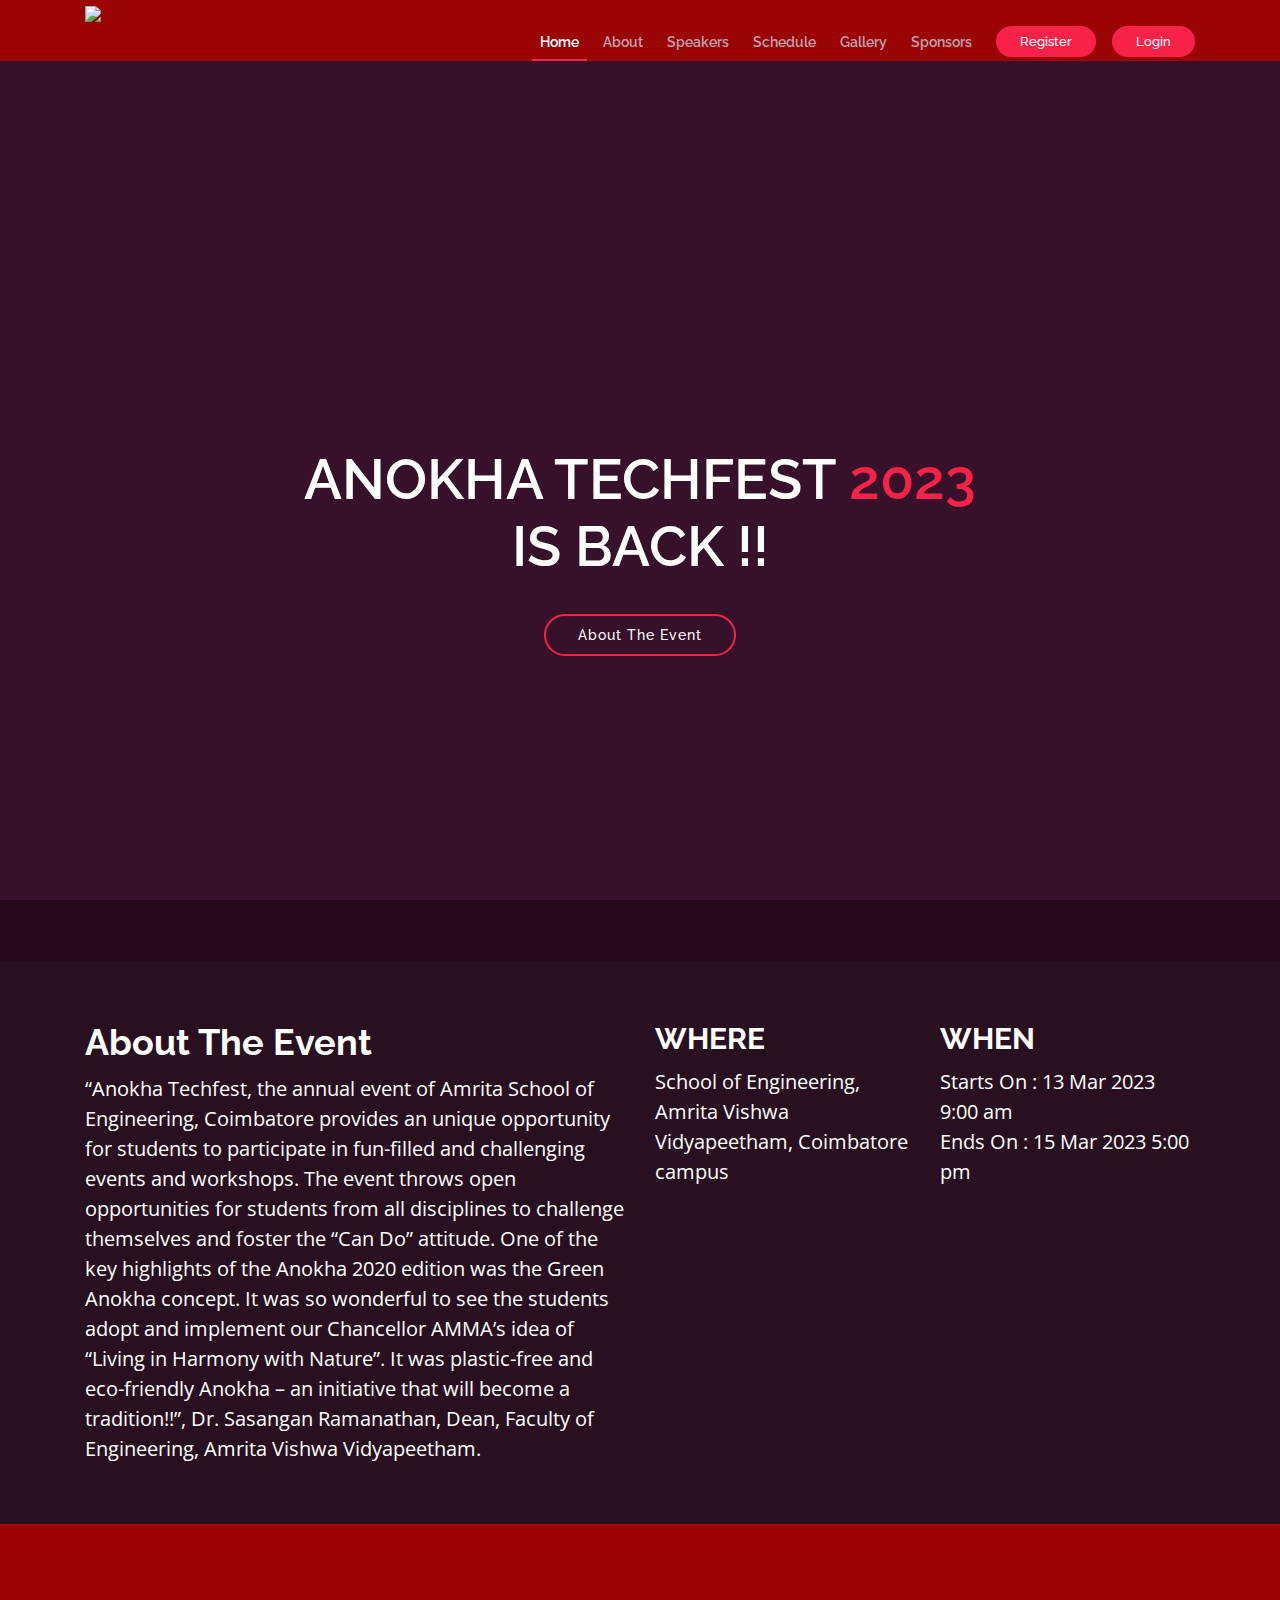
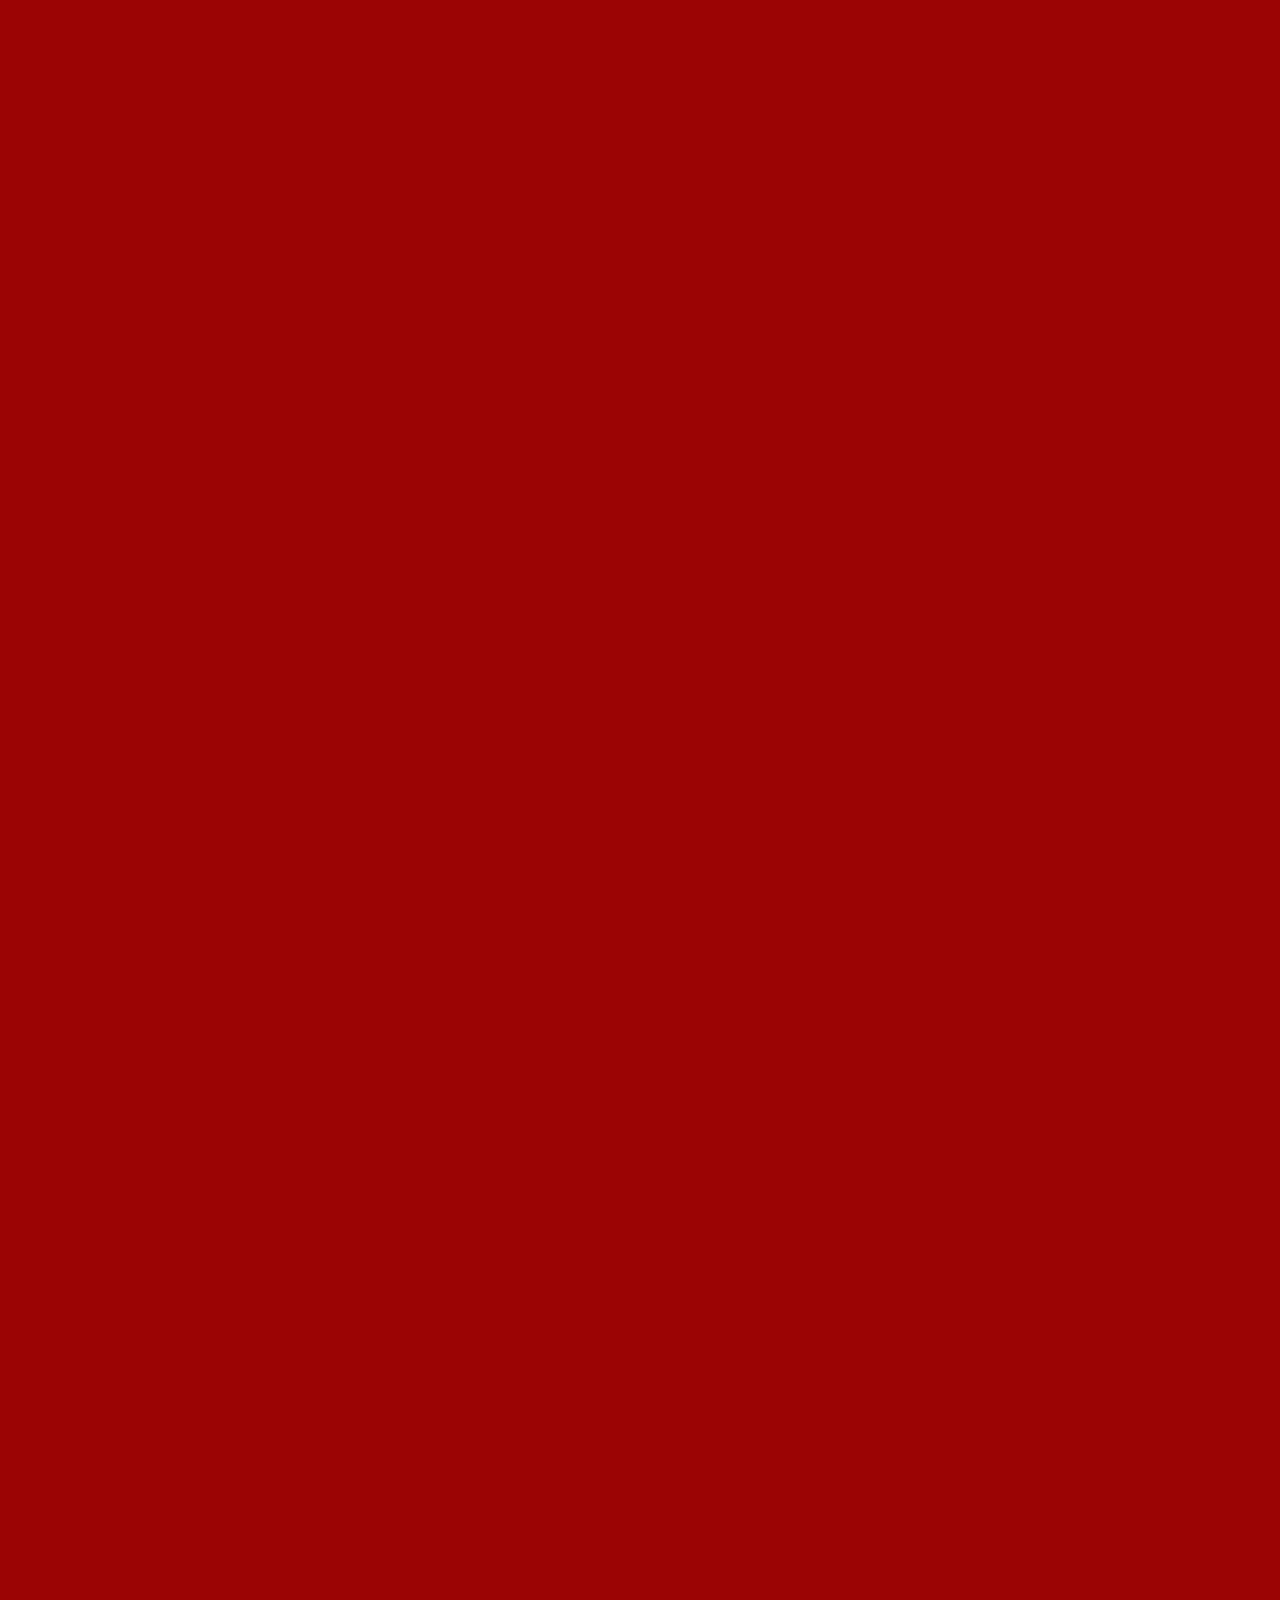
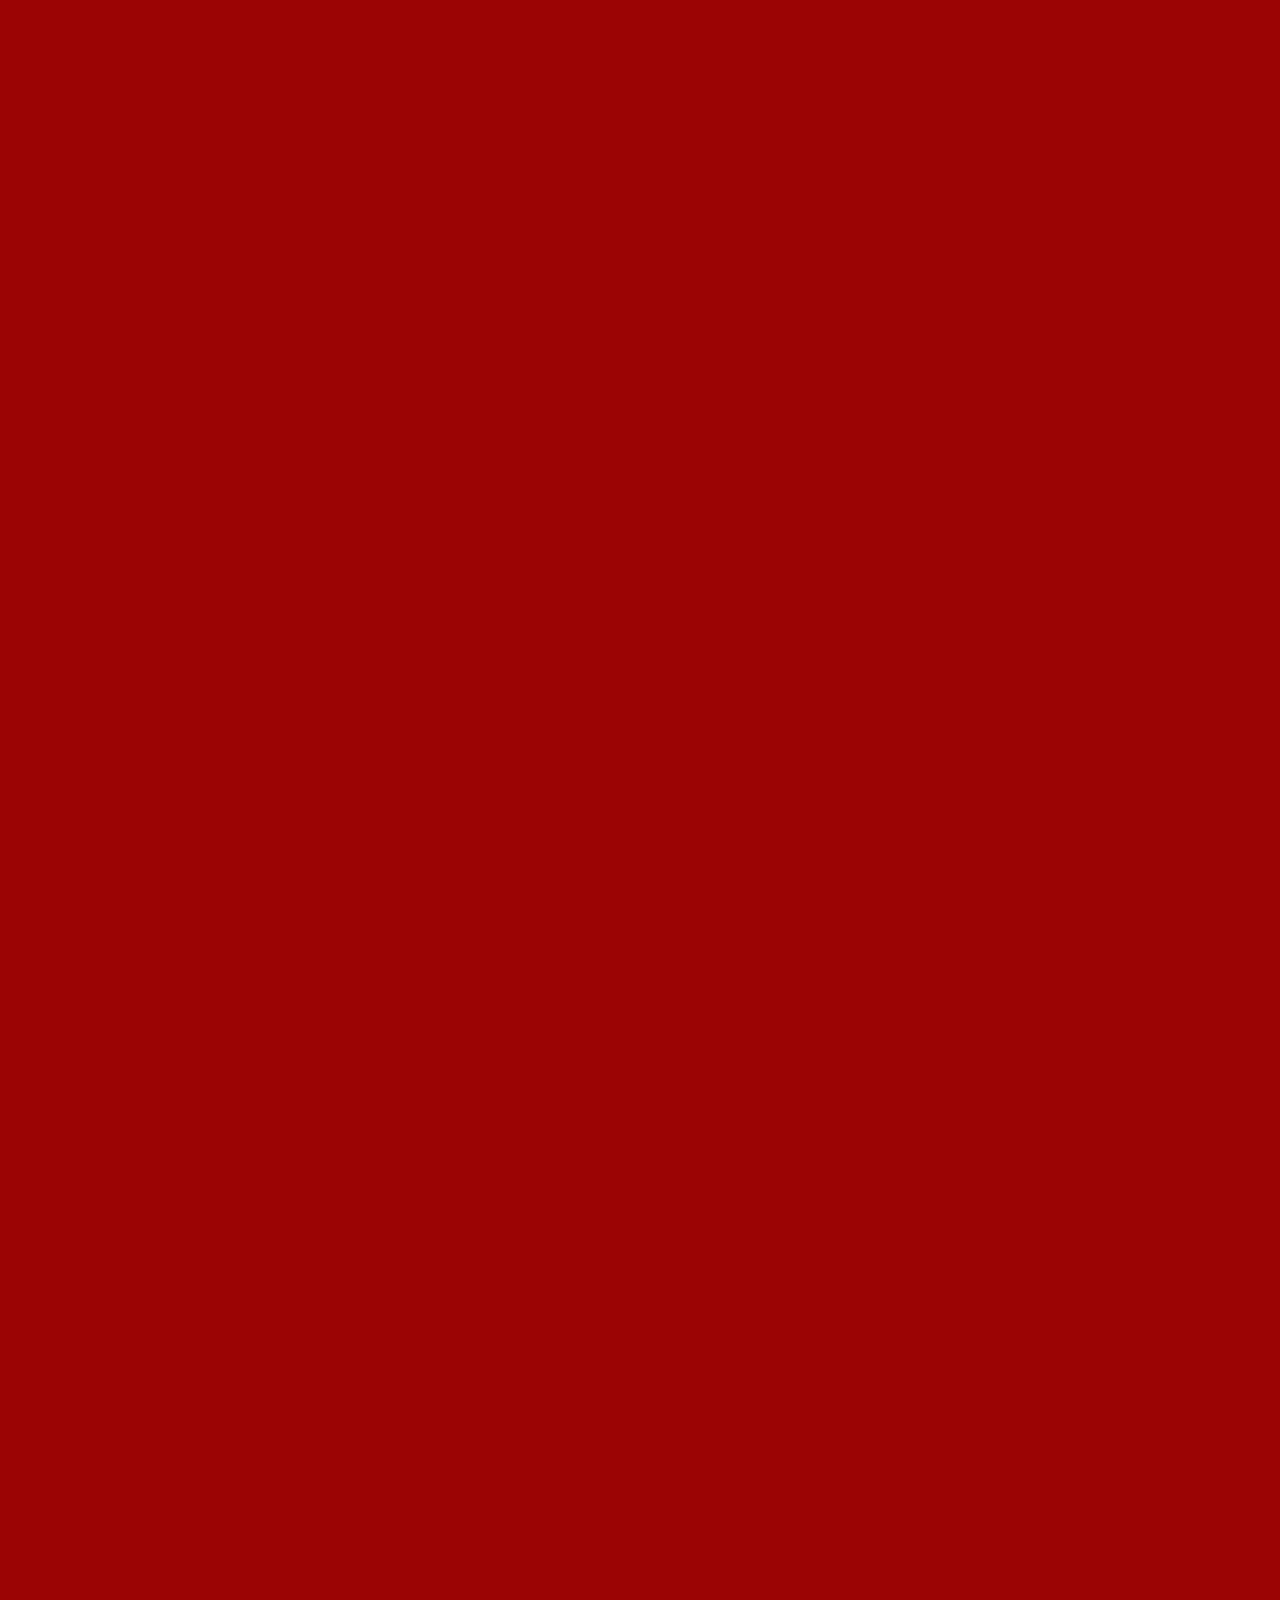
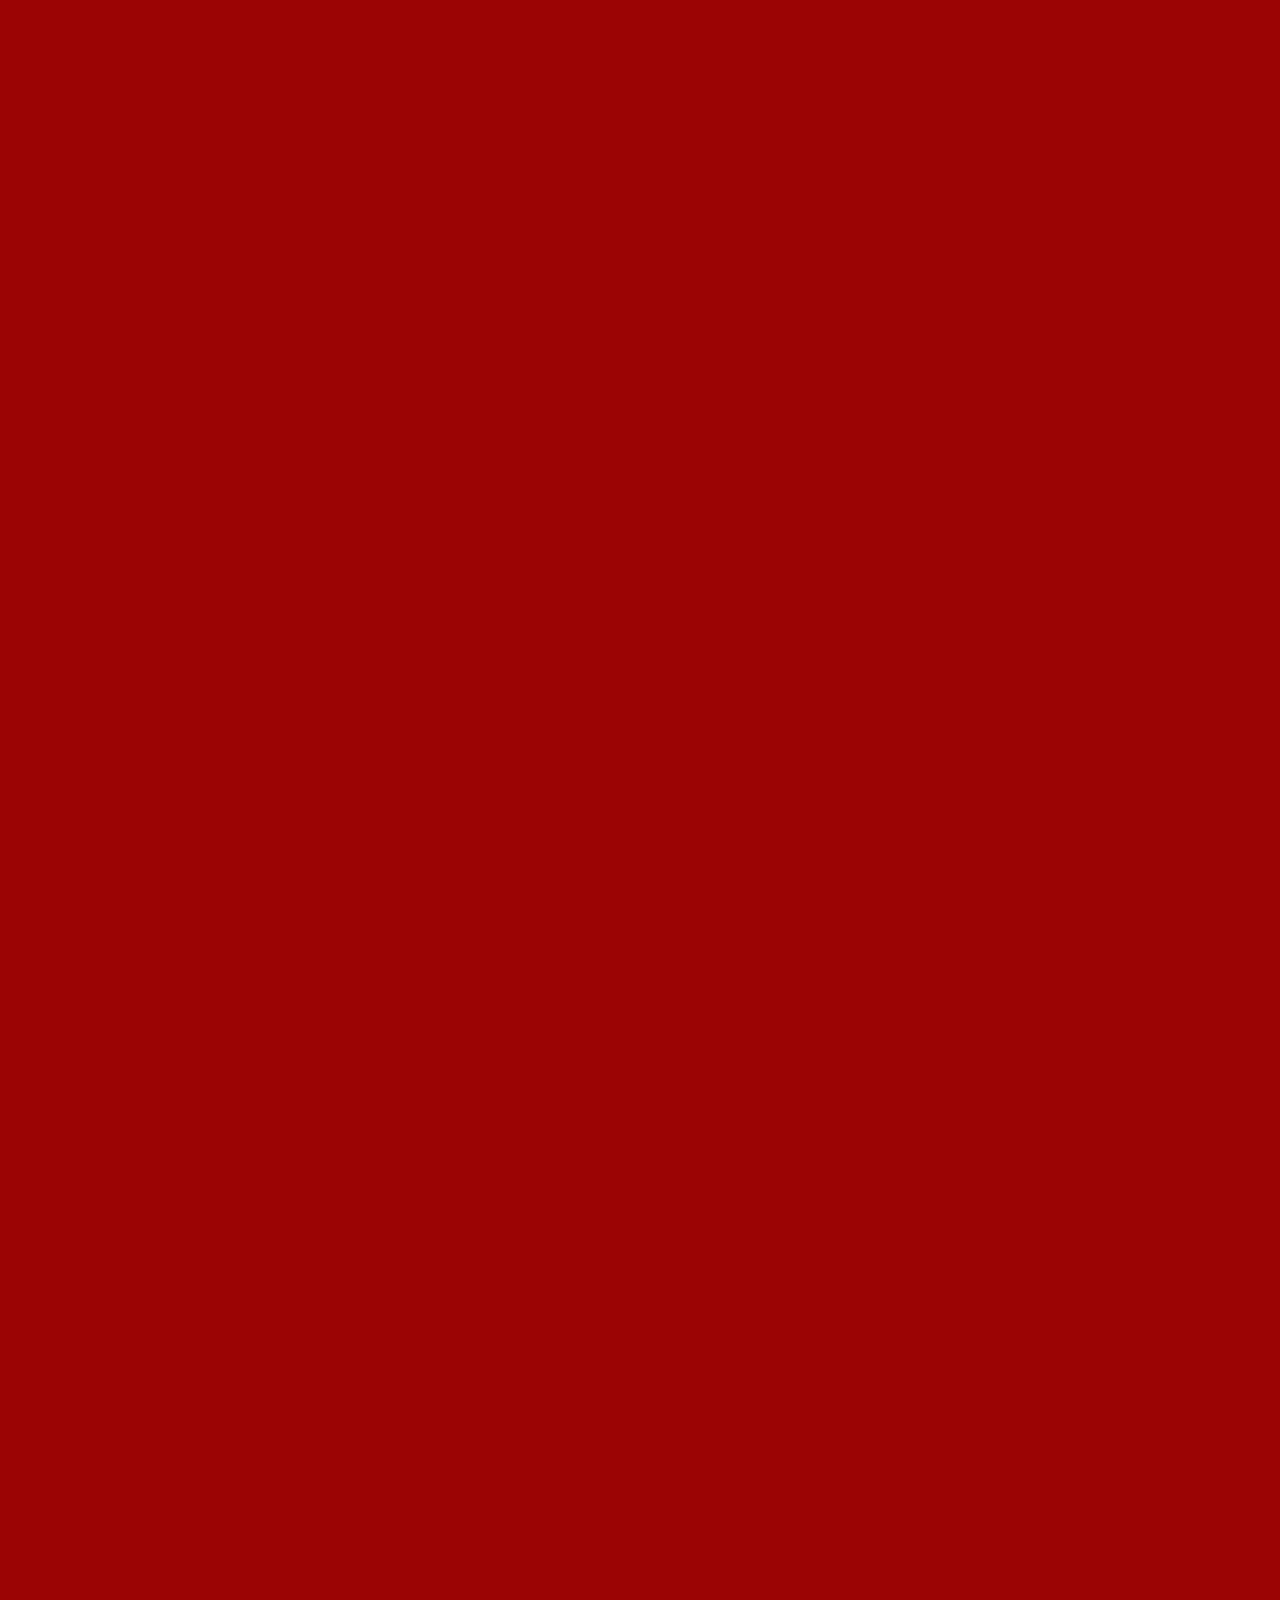
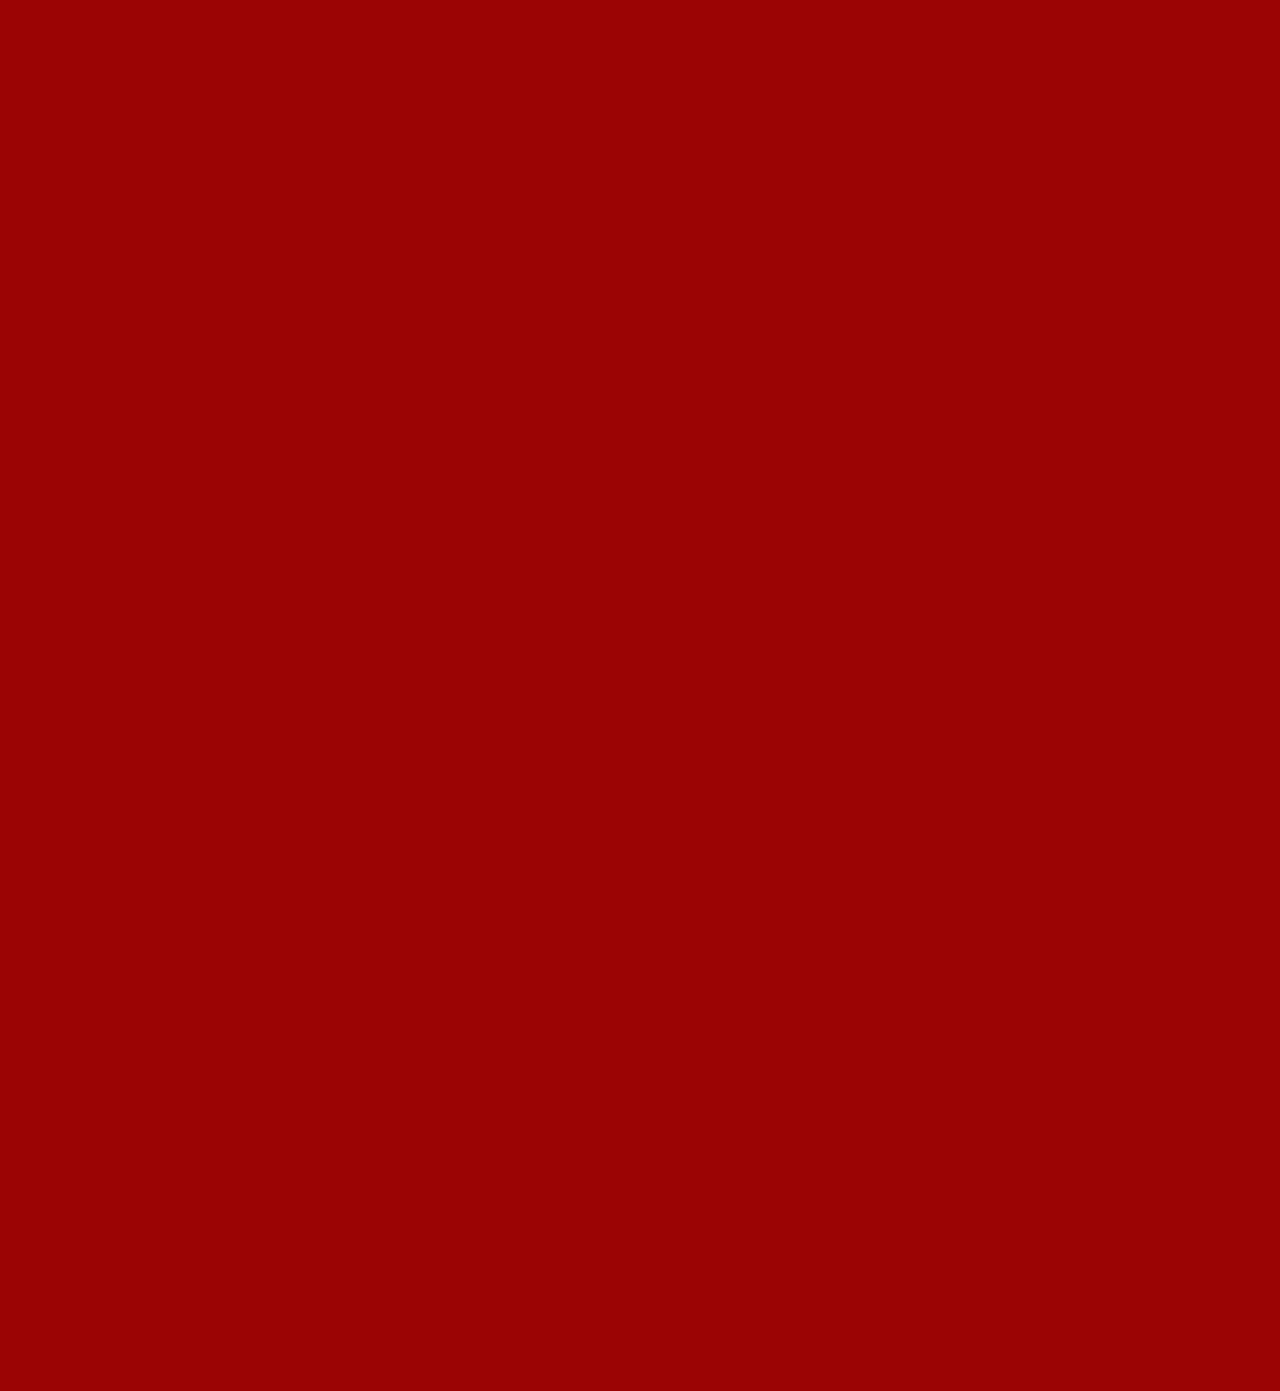
==== commit 4684d3eb: "Update index.html" ====
--- a/anokha/index.html
+++ b/anokha/index.html
@@ -24,7 +24,7 @@
 		<div class="container">
 
 			<div id="logo" class="pull-left">
-				<a href="#intro" class="scrollto"><img src="../Anokha%202023/img/amrita.png" width="300px"></a>
+				<a href="#intro" class="scrollto"><img src="https://dt19wmazj2dns.cloudfront.net/wp-content/themes/amrita/images/logo.svg" width="300px"></a>
 			 </div>
 			<img href="https://dt19wmazj2dns.cloudfront.net/wp-content/themes/amrita/images/logo-colored.svg"><br>
 			<nav id="nav-menu-container">
@@ -639,7 +639,7 @@
                 <h5 class="card-title text-muted text-uppercase text-center">If you are not a Student of Amrita</h5>
 				<h6 class="card-title text-muted text-uppercase text-center">Amount to be paid: <b>5000</b></h6>
                 <div class="text-center">
-					<a href="../Anokha%202023/html/register.html"><button type="button" class="btn">Register</button></a>
+					<a href="../Anokha%202023/html/otregister.html"><button type="button" class="btn">Register</button></a>
                 </div>
               </div>
             </div>
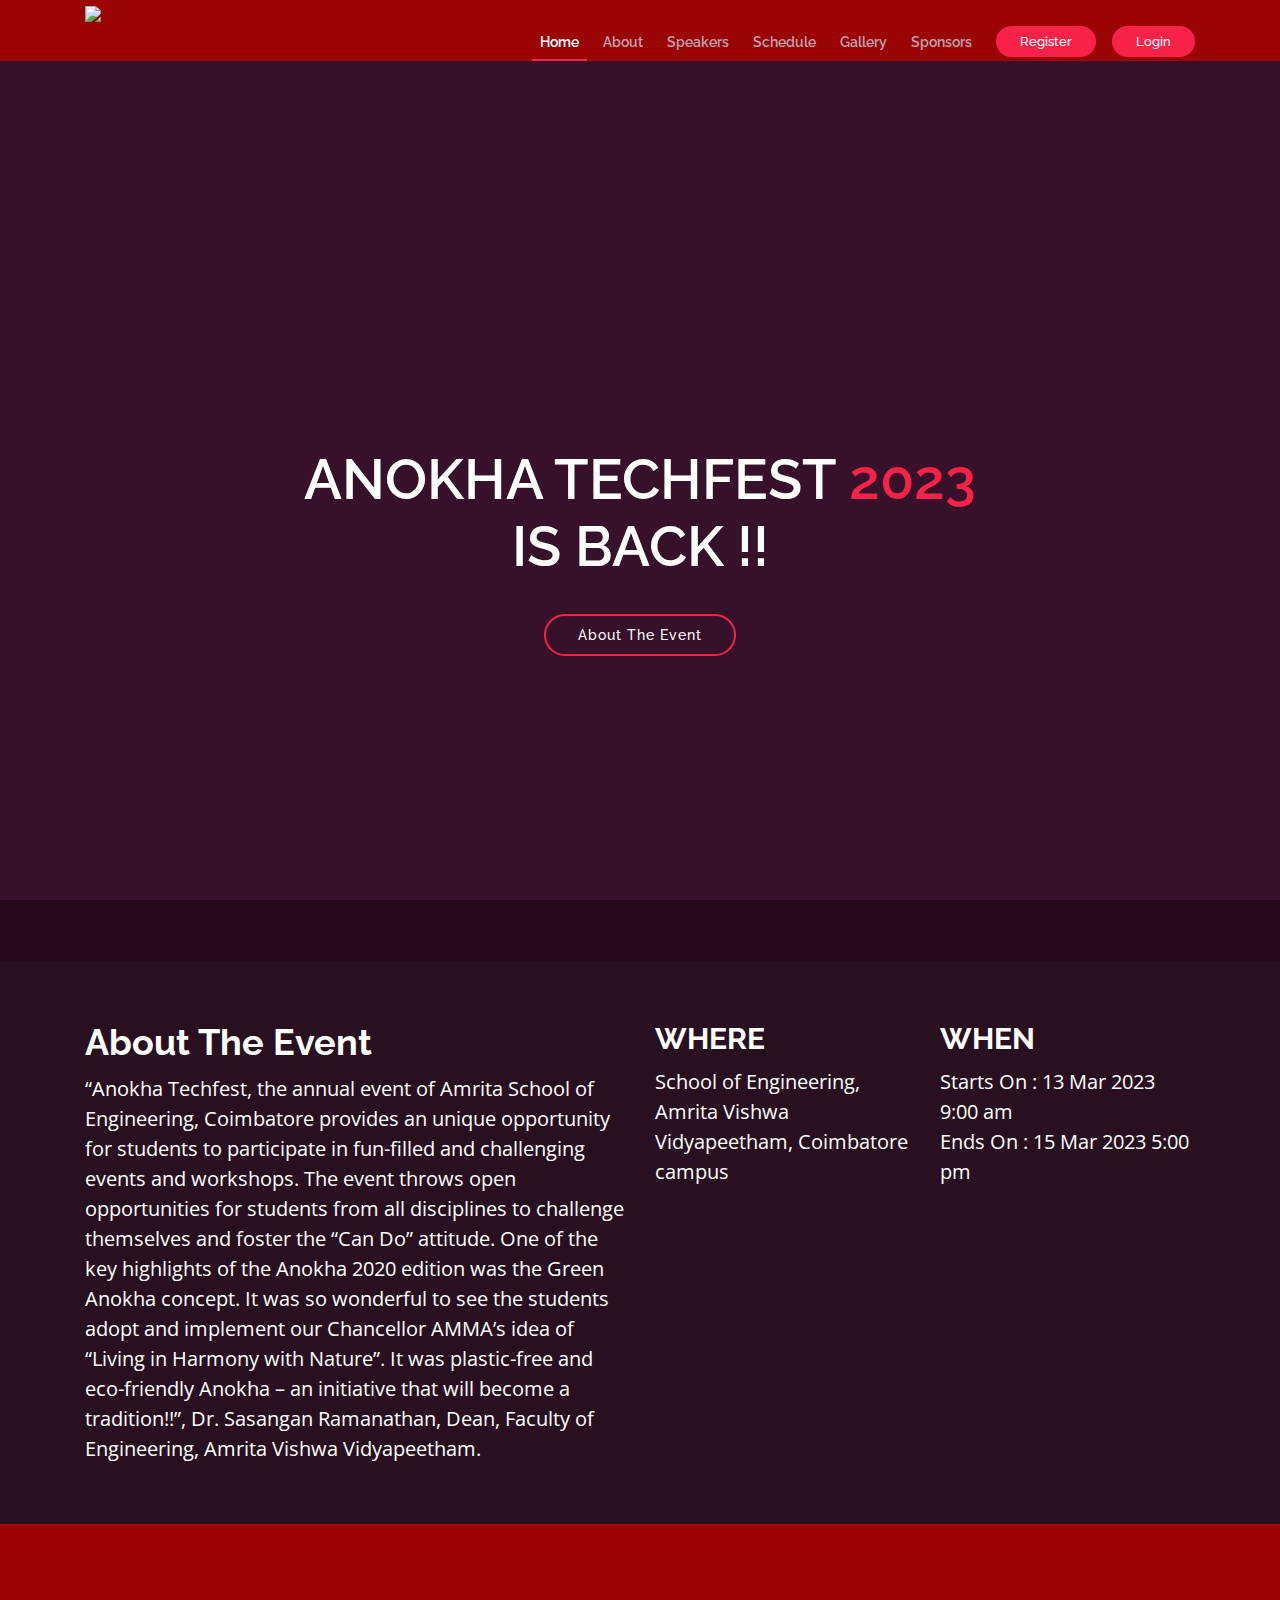
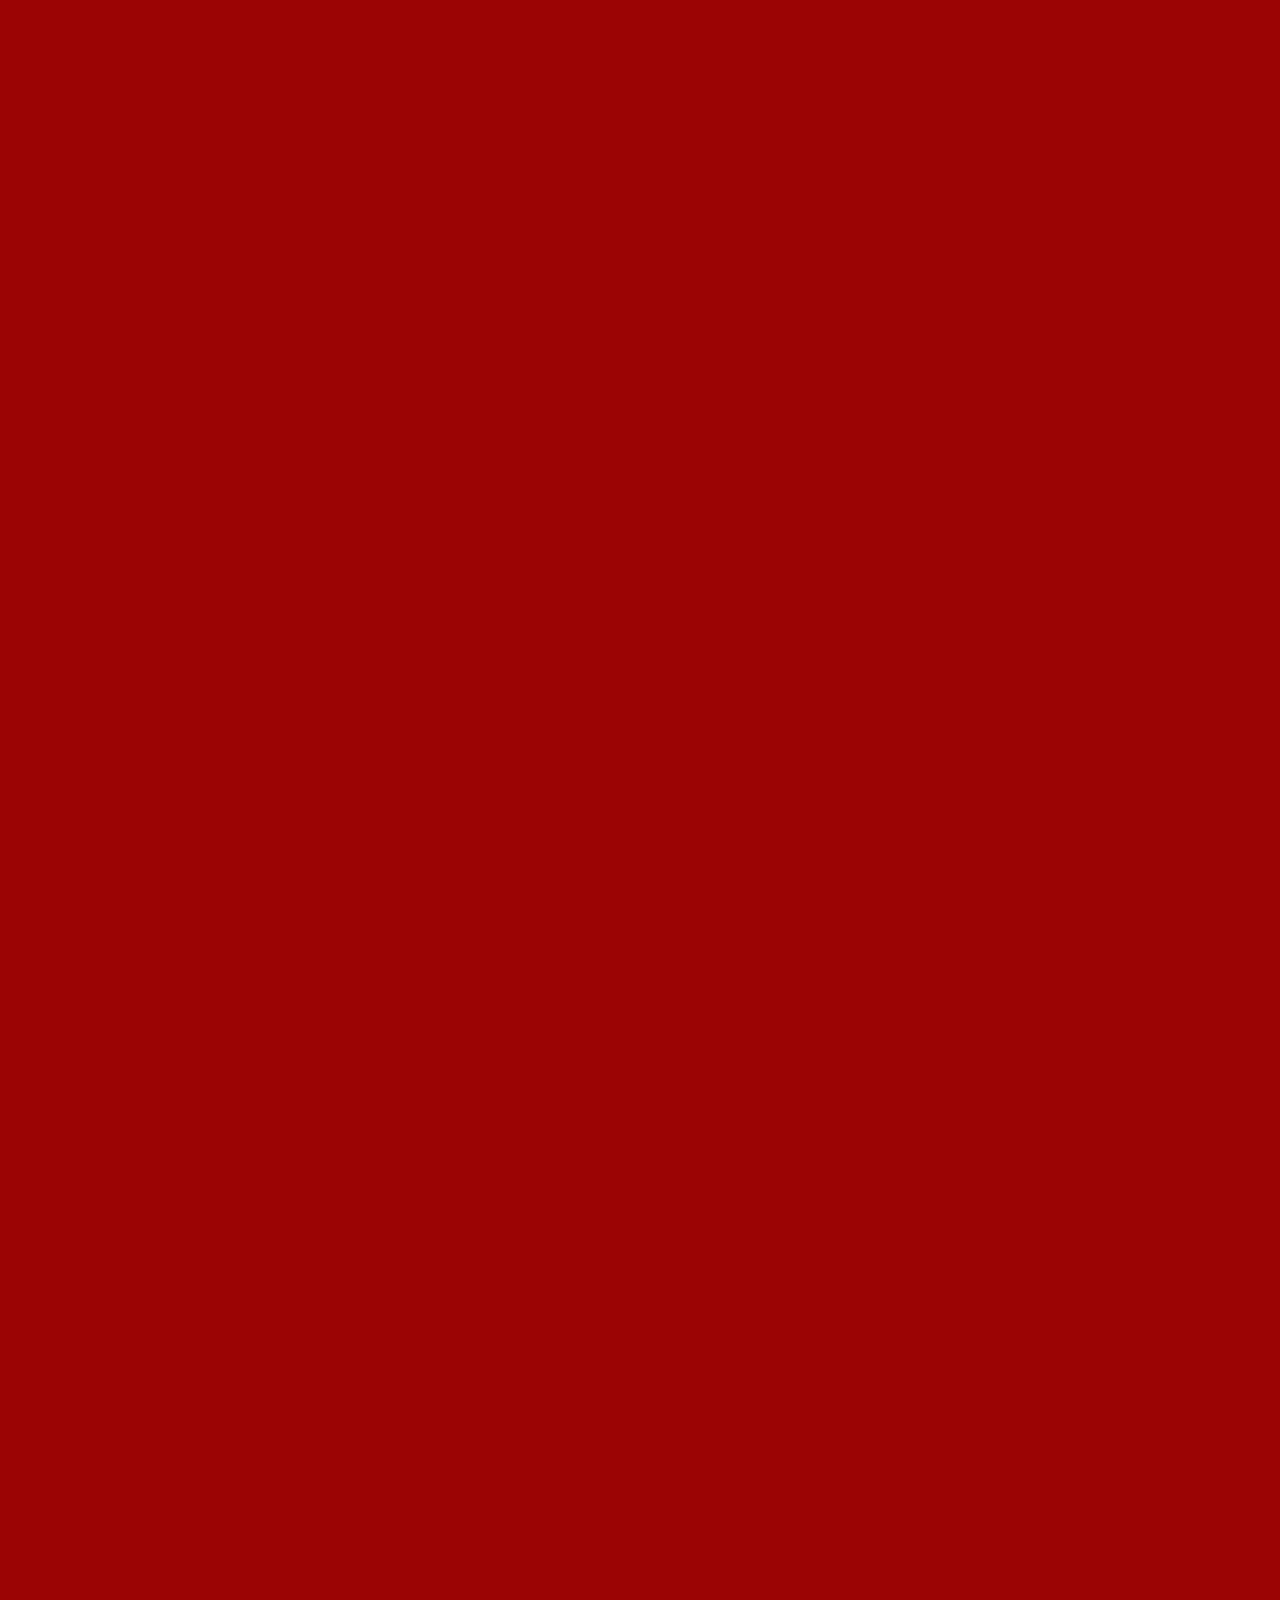
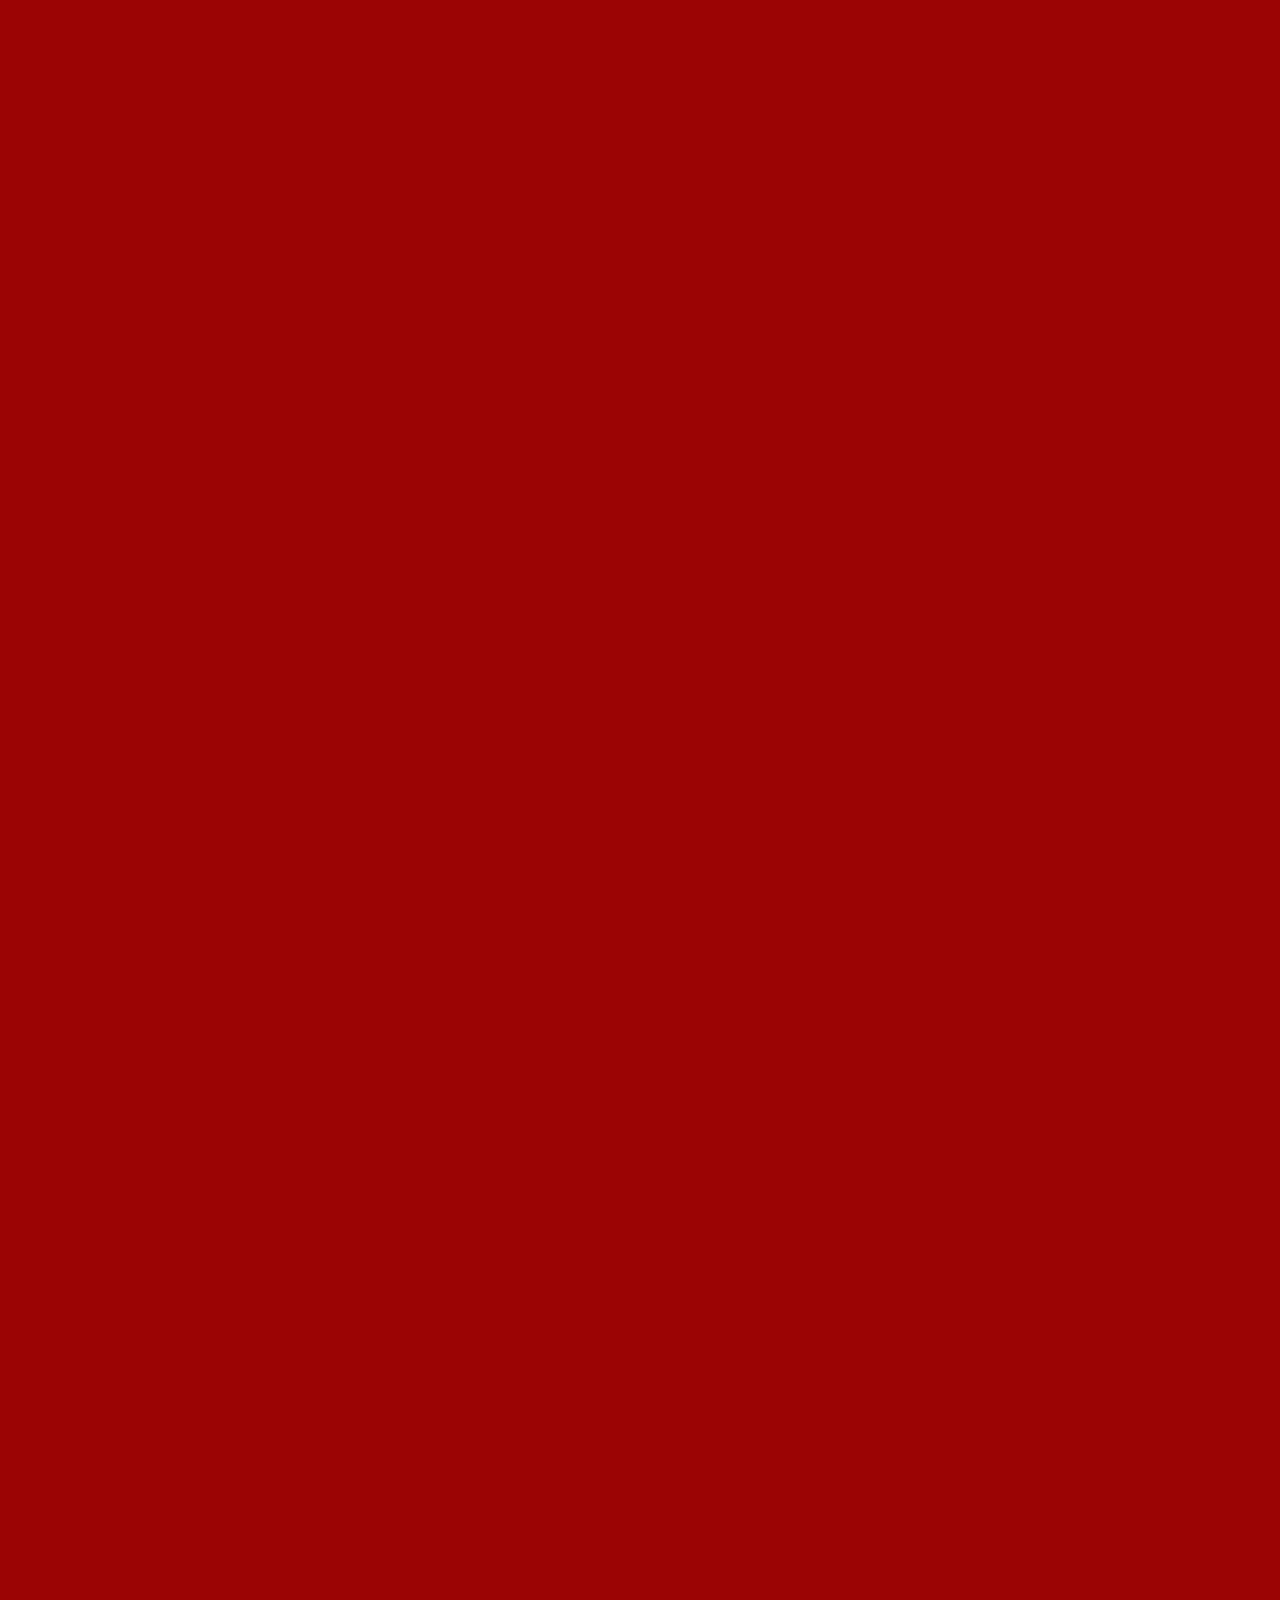
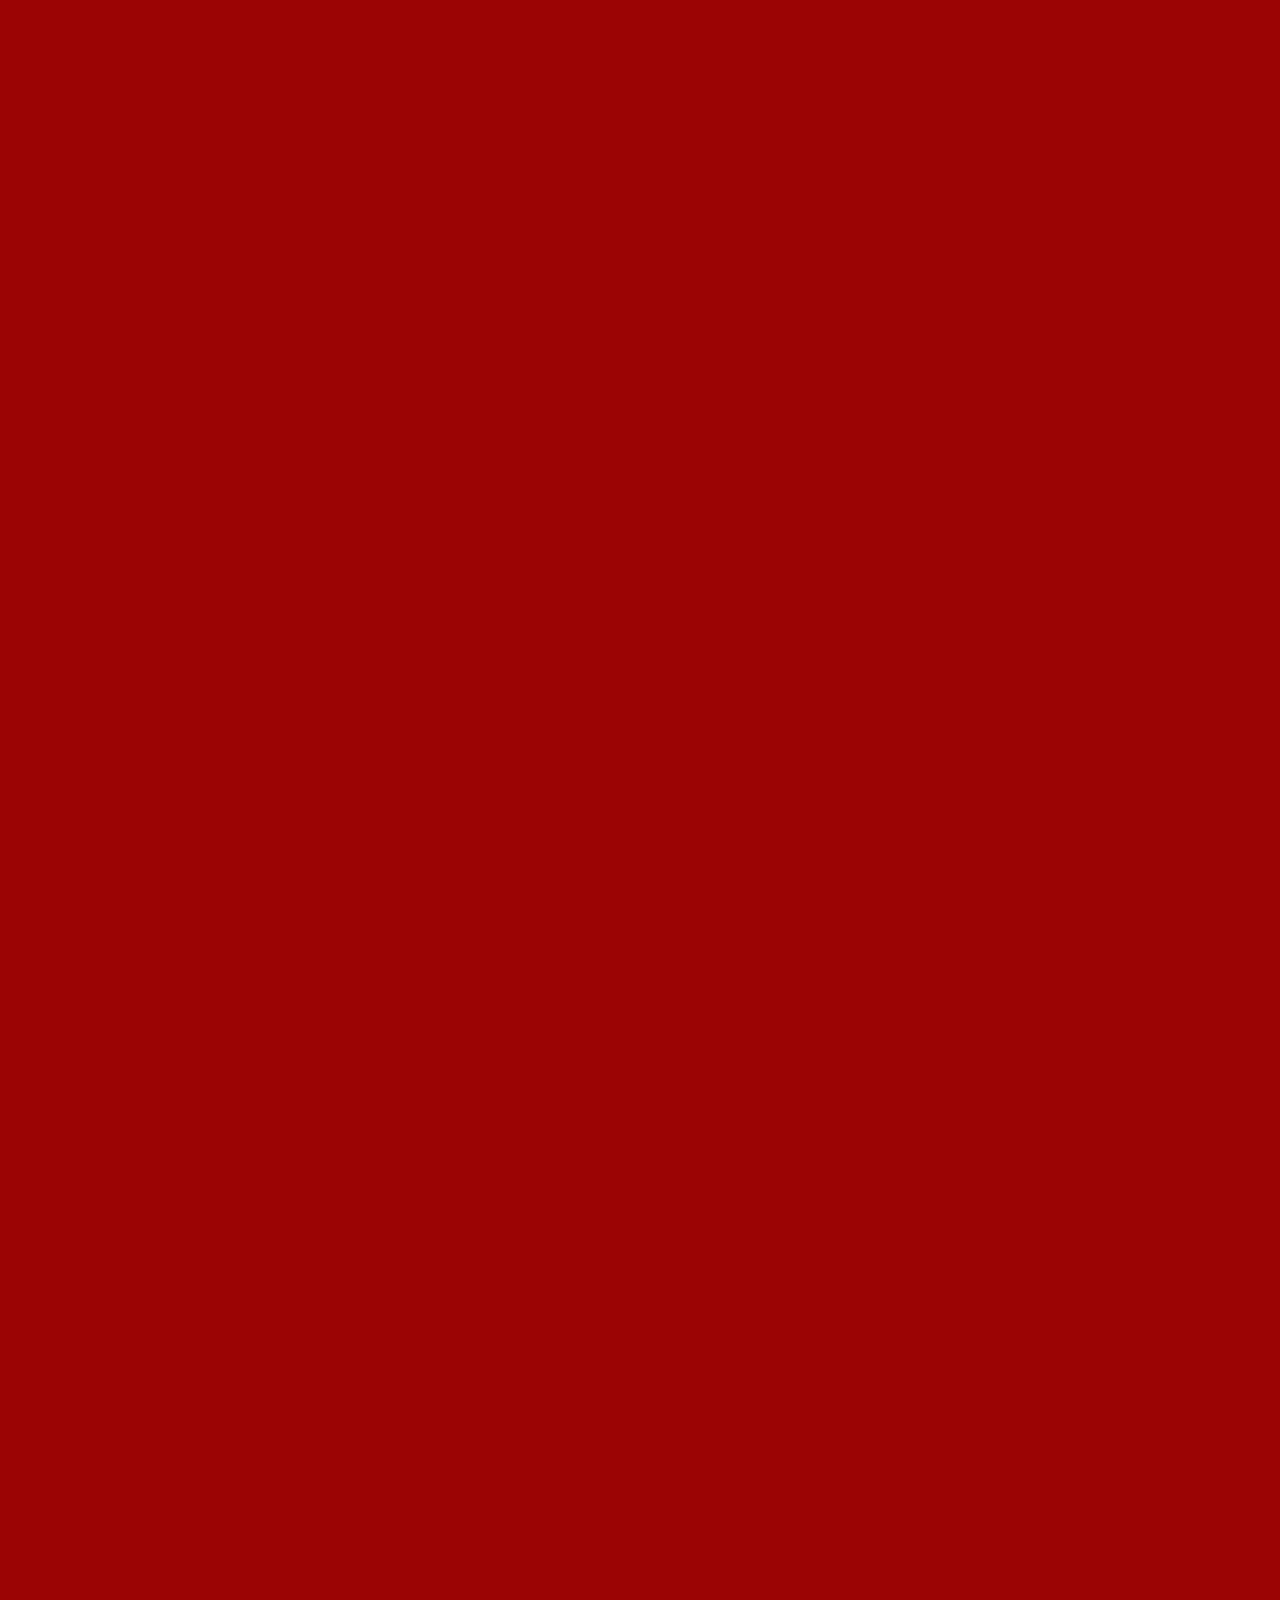
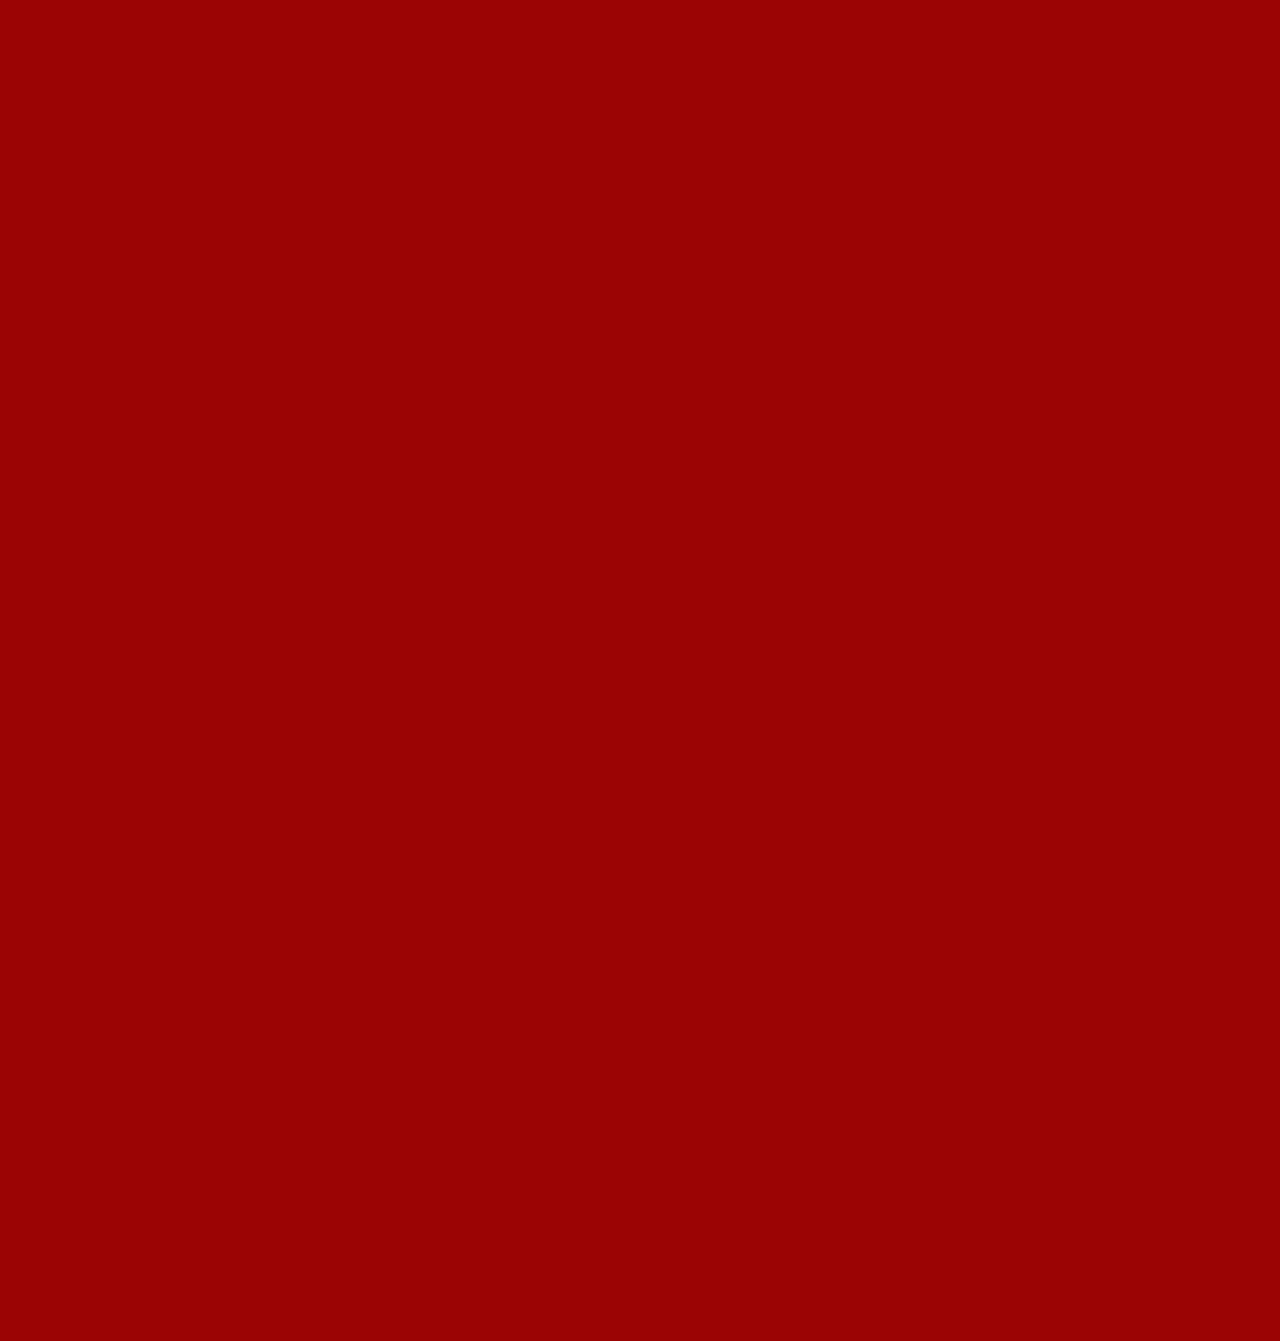
==== commit b12b5e00: "Update index.html" ====
--- a/anokha/index.html
+++ b/anokha/index.html
@@ -666,14 +666,14 @@
 			Coimbatore- 641 112,<br>
 			Tamil Nadu, India<br>
               <strong>Phone:</strong> 044 48133323<br>
-              <strong>Email To:</strong> admissionasas@cb.amrita.edu<br>
+                        anokha.amrita.edu<br>
             </p>
 
             <div class="social-links">
               <a href="https://www.facebook.com/anokha.amrita/" class="facebook"><i class="fa fa-facebook"></i></a>
               <a href="https://www.instagram.com/anokhatechfest/" class="instagram"><i class="fa fa-instagram"></i></a>
               <a href="https://www.linkedin.com/school/anokha-amrita/about/" class="linkedin"><i class="fa fa-linkedin"></i></a>
-			  <a href="https://twitter.com/anokha_techfest?lang=en" class="twitter"><i class="fa fa-twitter"></i></a>
+	      <a href="https://twitter.com/anokha_techfest?lang=en" class="twitter"><i class="fa fa-twitter"></i></a>
             </div>
 
           </div>
@@ -684,7 +684,7 @@
 
     <div class="container">
       <div class="copyright">
-        &copy; Copyright <strong>PENUGONDA V S GANASEKHAR</strong>. All Rights Reserved
+        &copy; Copyright <strong>PENUGONDA V S GANASEKHAR, II B.Tech CSE (CYS) ANOKHA 2023</strong>. All Rights Reserved
     </div>
   </footer>
 
